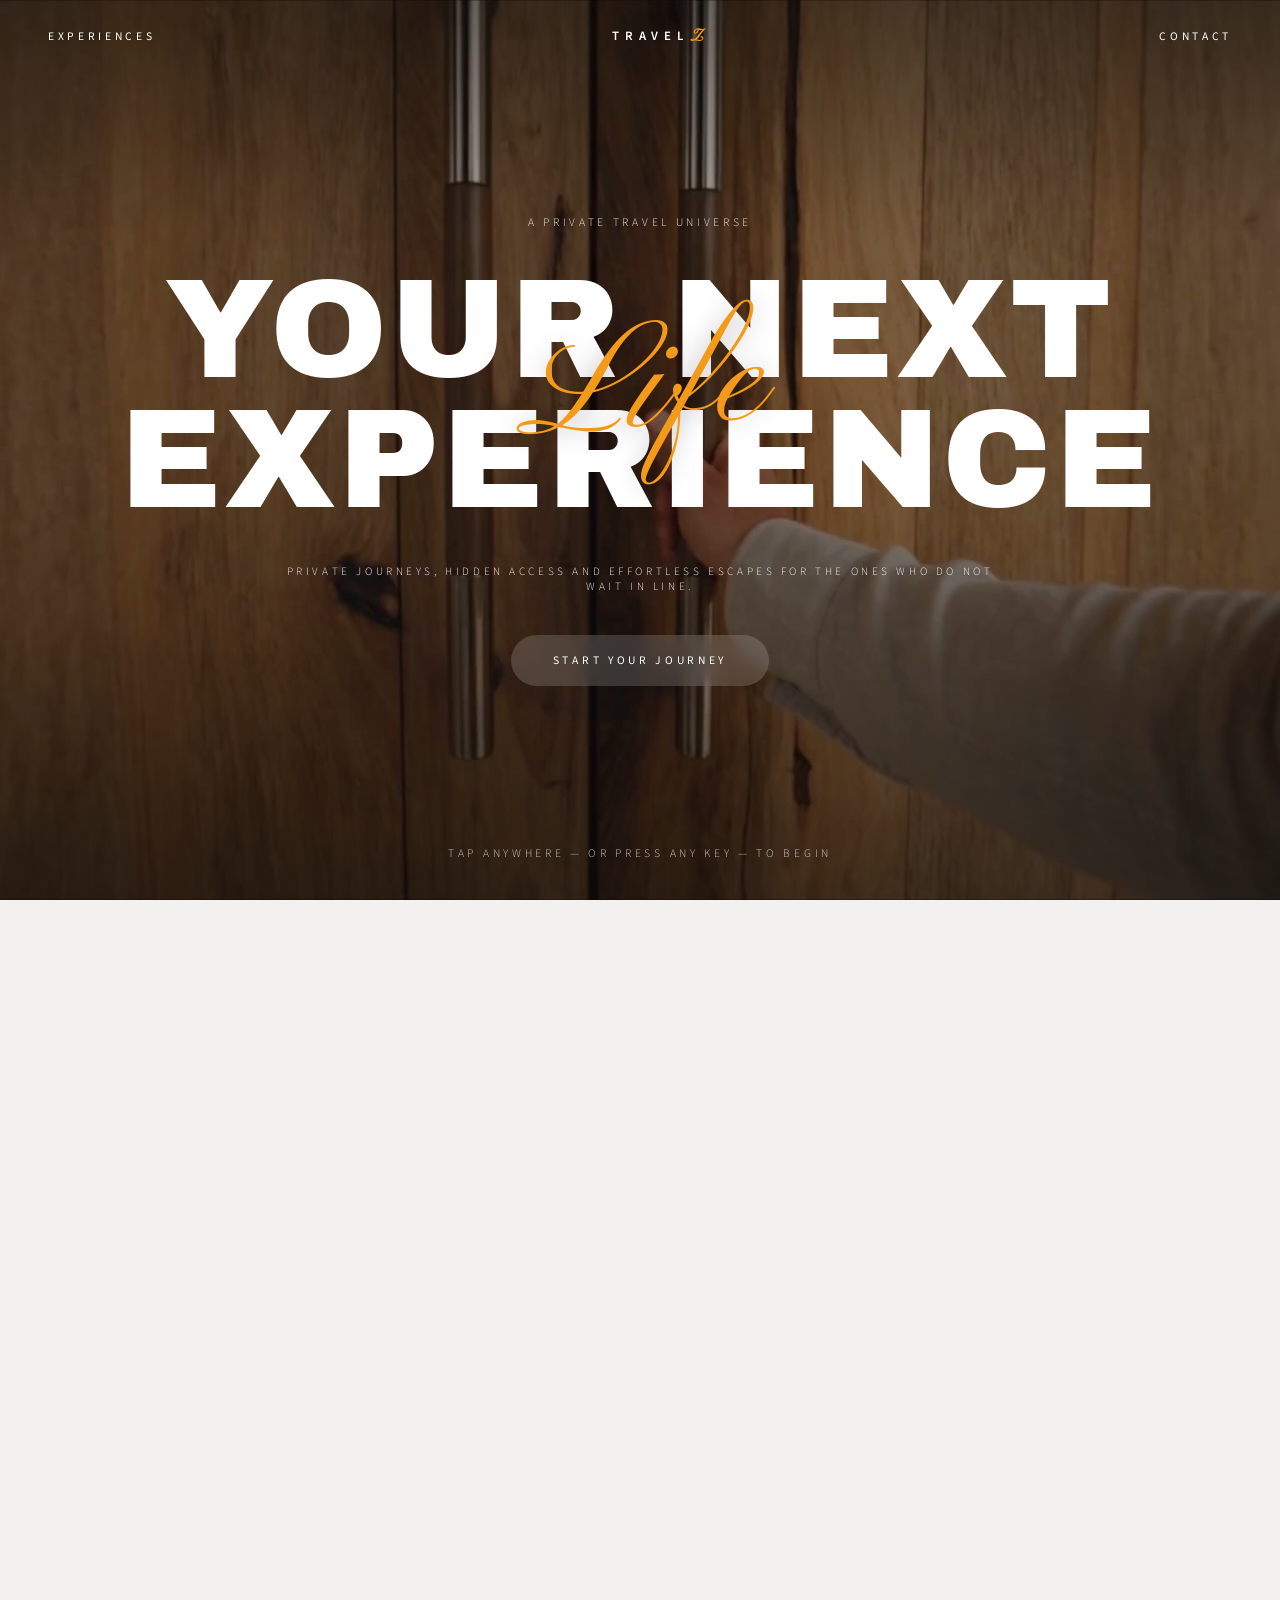
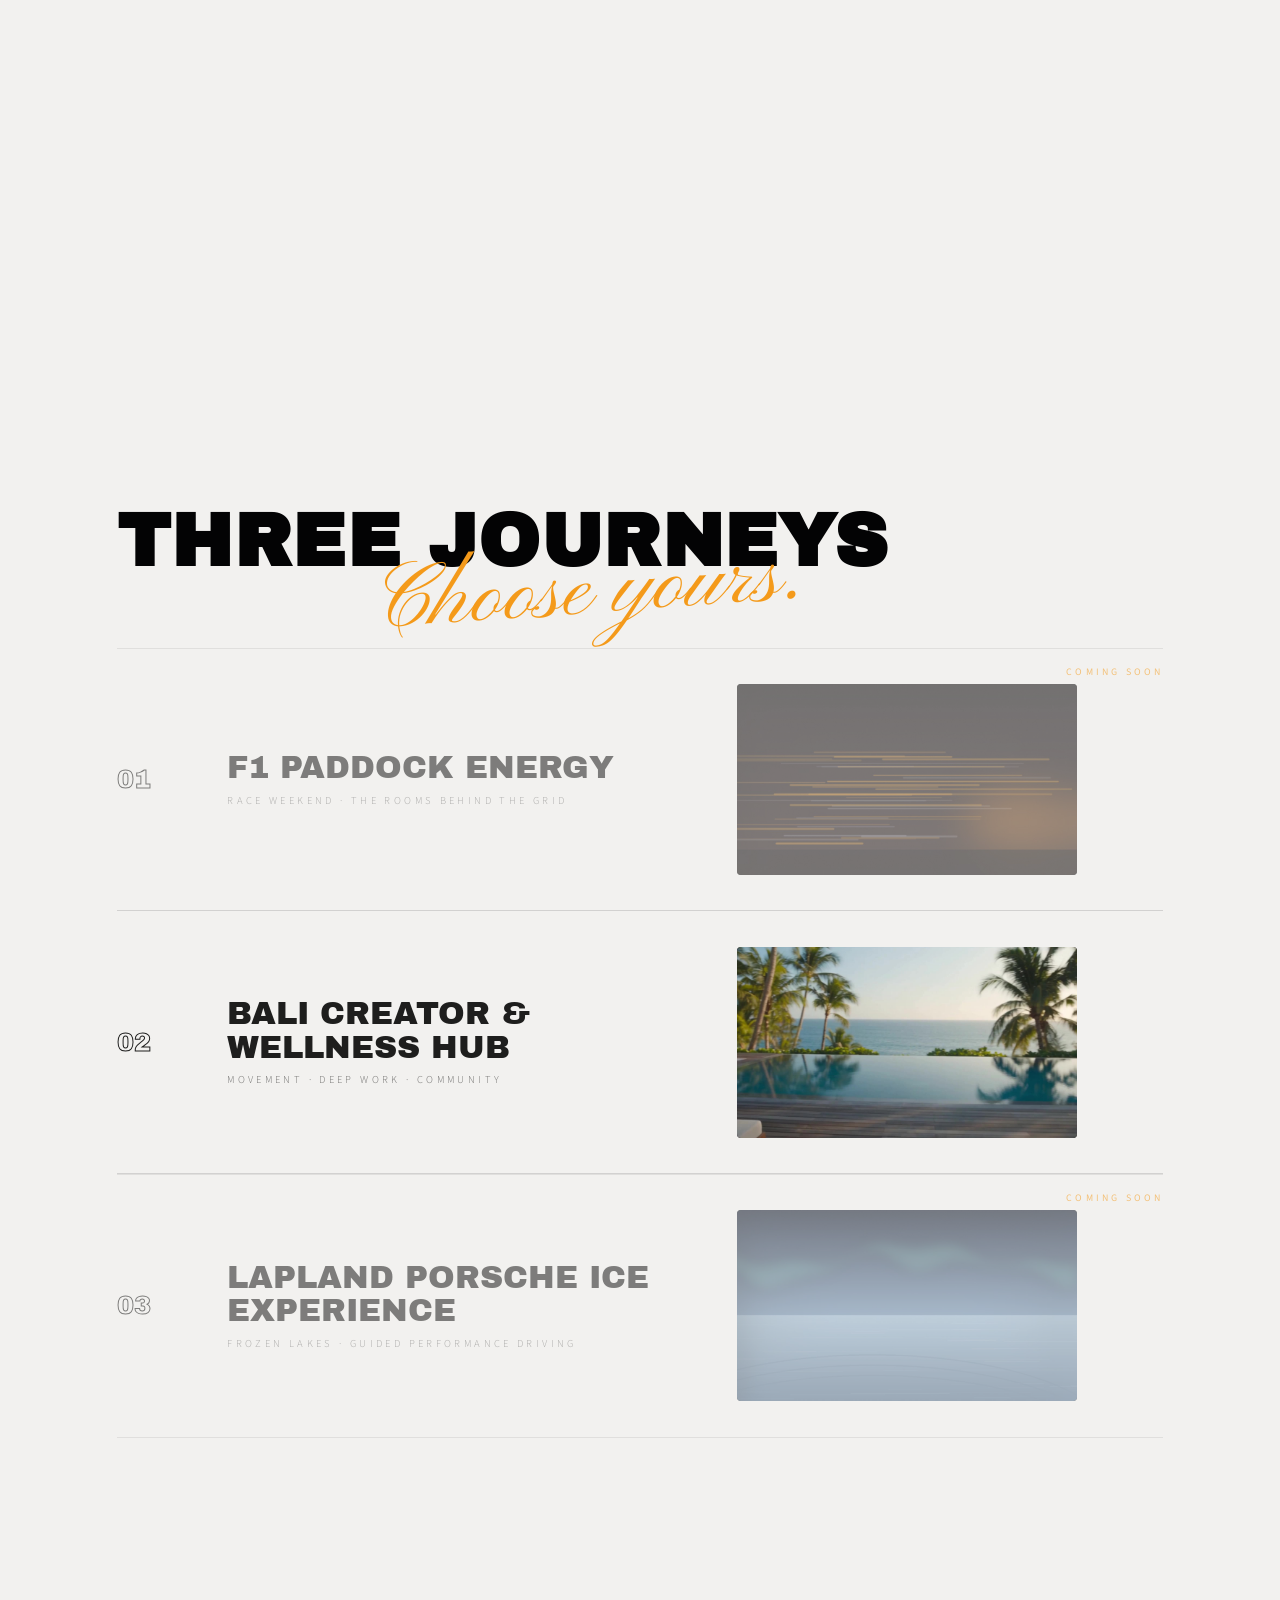
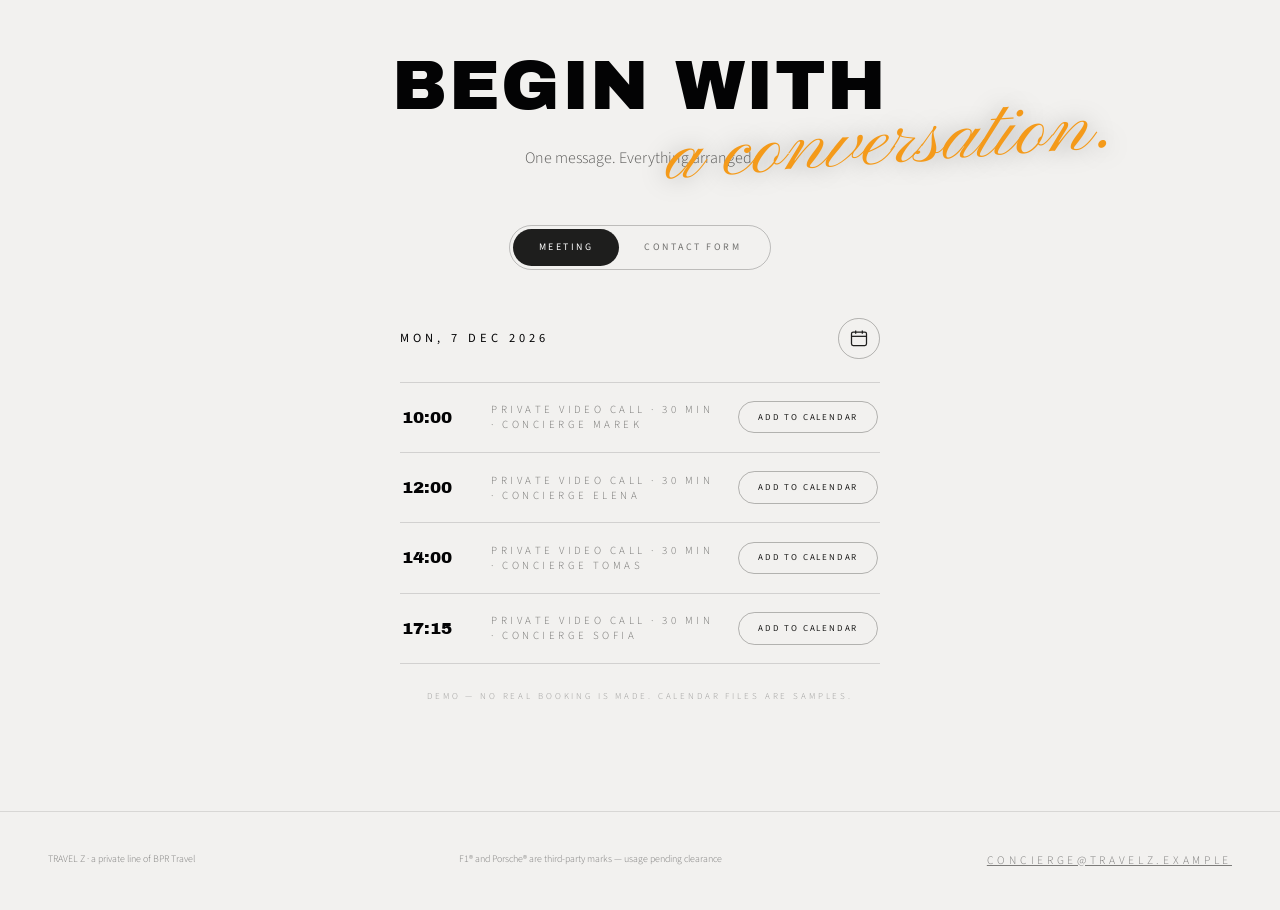
==== index.html @ 79d7fedf "first commit" ====
<!DOCTYPE html>
<html lang="en">
<head>
<meta charset="utf-8">
<meta name="viewport" content="width=device-width, initial-scale=1">
<title>TRAVEL Z — A Private Travel Universe</title>
<link rel="preconnect" href="https://fonts.googleapis.com">
<link rel="preconnect" href="https://fonts.gstatic.com" crossorigin>
<link href="https://fonts.googleapis.com/css2?family=Archivo+Black&family=Pinyon+Script&family=Source+Sans+3:ital,wght@0,200..900;1,200..900&display=swap" rel="stylesheet">
<script>/* ONE-LINE ASSET CONFIG — for Claude Design / live hosting,
   point this at your public URL, e.g. "https://cdn.yourhost.com/travelz/assets/" */
window.TZ_ASSET_BASE = "assets/";</script>
<link rel="stylesheet" href="style.css">
</head>
<body class="locked">

<nav class="chrome on-media" aria-label="Main">
  <a class="utility" href="#experiences">Experiences</a>
  <a class="wordmark" href="index.html" aria-label="Travel Z home">TRAVEL<span class="z">Z</span></a>
  <a class="utility" href="#contact">Contact</a>
</nav>
<div class="progress-line" aria-hidden="true"></div>

<!-- ============ THE LOCK / THE FILM ============ -->
<div id="stage" class="stage" role="button" tabindex="0"
     aria-label="Tap anywhere, press any key, or use the button to begin">
  <video id="vid-loop" data-asset="loop.mp4" muted loop playsinline preload="auto"
         data-poster="poster_door.jpg" aria-hidden="true"></video>
  <video id="vid-walk" data-asset="walkthrough.mp4" muted playsinline preload="auto"
         aria-hidden="true"></video>

  <div class="hero">
    <p class="eyebrow utility">A Private Travel Universe</p>
    <div class="lockup" aria-label="Your next life experience">
      <div class="display">Your Next<br>Experience</div>
      <span class="script" aria-hidden="true">Life</span>
    </div>
    <p class="tagline utility">Private journeys, hidden access and effortless escapes for the ones who do not wait in line.</p>
    <button id="enter-pill" class="pill">Start your journey</button>
    <p class="hint utility">Tap anywhere — or press any key — to begin</p>
  </div>
</div>

<!-- scrubbed walkthrough: 3 viewports of scroll for the 6.6 s film -->
<div id="walk-track" class="scrub-track" style="height: 400vh;" aria-hidden="true">
  <div class="beat tr" id="beat-world">
    <div class="display">Not a trip.</div>
    <div class="script">A private world.</div>
  </div>
</div>

<!-- ============ AFTER THE FILM ============ -->
<main class="after-film">

  <section class="section" id="experiences">
    <header class="section-head reveal">
      <h2 class="display">Three journeys</h2>
      <span class="script" aria-hidden="true">Choose yours.</span>
    </header>

    <div class="trip soon reveal" aria-disabled="true">
      <span class="num" aria-hidden="true">01</span>
      <div>
        <div class="name">F1 Paddock Energy</div>
        <span class="meta utility">Race weekend · the rooms behind the grid</span>
      </div>
      <div class="media"><img class="kenburns" data-asset="cameo_f1.jpg" alt="Night speed light streaks — placeholder visual"></div>
      <span class="arrow" aria-hidden="true">→</span>
      <span class="tag utility">Coming soon</span>
    </div>

    <a class="trip active reveal" href="bali.html">
      <span class="num" aria-hidden="true">02</span>
      <div>
        <div class="name">Bali Creator &amp; Wellness Hub</div>
        <span class="meta utility">Movement · deep work · community</span>
      </div>
      <div class="media">
        <video data-asset="bali_card.mp4" muted loop playsinline autoplay
               data-poster="poster_bali.jpg" aria-hidden="true"></video>
      </div>
      <span class="arrow" aria-hidden="true">→</span>
    </a>

    <div class="trip soon reveal" aria-disabled="true">
      <span class="num" aria-hidden="true">03</span>
      <div>
        <div class="name">Lapland Porsche Ice Experience</div>
        <span class="meta utility">Frozen lakes · guided performance driving</span>
      </div>
      <div class="media"><img class="kenburns" data-asset="cameo_lapland.jpg" alt="Frozen lake under faint aurora — placeholder visual"></div>
      <span class="arrow" aria-hidden="true">→</span>
      <span class="tag utility">Coming soon</span>
    </div>
  </section>

  <section class="section closing" id="contact">
    <div class="lockup reveal" style="display:inline-block; position:relative;">
      <div class="display">Begin with</div>
      <span class="script" style="position:absolute; left:55%; top:70%; transform:rotate(-4deg); white-space:nowrap;">a conversation.</span>
    </div>
    <p class="sub reveal">One message. Everything arranged.</p>

    <div class="form-wrap" style="margin-top: 3.5rem;">
      <div class="switch reveal" role="tablist" aria-label="How to begin">
        <button class="switch-btn active" id="tab-meeting" role="tab" aria-selected="true" aria-controls="panel-meeting">Meeting</button>
        <button class="switch-btn" id="tab-contact" role="tab" aria-selected="false" aria-controls="panel-contact">Contact form</button>
      </div>

      <div id="panel-meeting" role="tabpanel" aria-labelledby="tab-meeting">
        <div class="meet-head reveal">
          <span class="meet-date utility" id="meet-date-label">—</span>
          <button class="cal-btn" id="cal-btn" aria-label="Choose a different date">
            <svg width="20" height="20" viewBox="0 0 24 24" fill="none" stroke="currentColor" stroke-width="1.5" aria-hidden="true">
              <rect x="3" y="5" width="18" height="16" rx="2"/>
              <line x1="3" y1="10" x2="21" y2="10"/>
              <line x1="8" y1="3" x2="8" y2="7"/>
              <line x1="16" y1="3" x2="16" y2="7"/>
            </svg>
          </button>
          <input type="date" id="meet-date" aria-label="Meeting date">
        </div>
        <div id="slot-list"></div>
        <p class="demo-note utility reveal">Demo — no real booking is made. Calendar files are samples.</p>
      </div>

      <div id="panel-contact" role="tabpanel" aria-labelledby="tab-contact" hidden>
        <form id="proposal-form" novalidate>
          <div class="field reveal">
            <label class="utility" for="f-name">Name</label>
            <input id="f-name" name="name" type="text" required autocomplete="name">
            <p class="err">Please tell us your name.</p>
          </div>
          <div class="field reveal">
            <label class="utility" for="f-email">Email</label>
            <input id="f-email" name="email" type="email" required autocomplete="email">
            <p class="err">A valid email is needed to reply.</p>
          </div>
          <div class="field reveal">
            <label class="utility" for="f-phone">Phone / WhatsApp</label>
            <input id="f-phone" name="phone" type="tel" required autocomplete="tel">
            <p class="err">A phone number is needed to reach you.</p>
          </div>
          <div class="form-actions reveal">
            <button class="pill" type="submit" style="background:var(--off-black); color:#fff;">Request private proposal</button>
          </div>
        </form>

        <div class="received">
          <span class="script">Received.</span>
          <p>We reply within 24 hours. One message — everything arranged.</p>
        </div>
      </div>
    </div>
  </section>

  <footer>
    <span>TRAVEL Z · a private line of BPR Travel</span>
    <span>F1® and Porsche® are third-party marks — usage pending clearance</span>
    <a class="utility" href="mailto:concierge@travelz.example">concierge@travelz.example</a>
  </footer>
</main>

<script src="app.js"></script>
</body>
</html>
---- style.css ----
/* ============================================================
   TRAVEL Z — prototype stylesheet
   Identity per TravelZ Logo Manual v1.0 + design description v0.5
   (light identity variant, confirmed in build call)
   Font substitutes (prototype only — see README):
     Archivo Black  ≈ Gill Sans Ultra Bold (display)
     Pinyon Script  ≈ Kunstler Script (script accent)
     Source Sans 3  = utility voice (as specified)
   ============================================================ */

:root {
  --orange: #F49A1A;          /* TravelZ Orange — locked from logo manual */
  --black: #030304;           /* TravelZ Black */
  --off-black: #1E1E1D;       /* Off-Black ground */
  --paper: #F2F1EF;           /* light ground matched to walkthrough end frame */
  --white: #FFFFFF;
  --track: 0.32em;            /* utility tracking, spec ≈0.2–0.5em */
  --ease: cubic-bezier(.22,.61,.36,1);
}

* { margin: 0; padding: 0; box-sizing: border-box; }
html { scroll-behavior: auto; }
body {
  background: var(--paper);
  color: var(--off-black);
  font-family: "Source Sans 3", "DejaVu Sans", sans-serif;
  font-weight: 300;
  -webkit-font-smoothing: antialiased;
  overflow-x: hidden;
}
body.locked { overflow: hidden; height: 100vh; }

/* ---------- type voices ---------- */
.display {
  font-family: "Archivo Black", sans-serif;
  text-transform: uppercase;
  letter-spacing: 0.02em;
  line-height: 0.92;
}
.script {
  font-family: "Pinyon Script", cursive;
  color: var(--orange);
  text-transform: none;
  letter-spacing: 0;
  line-height: 1;
}
.utility {
  font-family: "Source Sans 3", sans-serif;
  font-weight: 300;
  text-transform: uppercase;
  letter-spacing: var(--track);
  font-size: 0.72rem;
}

/* ---------- chrome ---------- */
.chrome {
  position: fixed; inset: 0 0 auto 0; z-index: 60;
  display: flex; align-items: center; justify-content: space-between;
  padding: 1.6rem clamp(1.2rem, 4vw, 3rem);
  pointer-events: none;
  transition: color .5s var(--ease);
  color: var(--off-black);
}
.chrome.on-media { color: var(--white); }
.chrome a { color: inherit; text-decoration: none; pointer-events: auto; }
.chrome .utility { font-weight: 400; }
.wordmark {
  font-family: "Source Sans 3", sans-serif; font-weight: 600;
  letter-spacing: 0.45em; text-transform: uppercase; font-size: 0.8rem;
}
.wordmark .z {
  font-family: "Pinyon Script", cursive; color: var(--orange);
  font-size: 1.35em; letter-spacing: 0; text-transform: none;
  margin-left: 0.05em; vertical-align: -0.08em;
}

/* right-edge scroll progress line, per spec */
.progress-line {
  position: fixed; top: 0; right: 0; width: 1px; height: 0;
  background: #fff; mix-blend-mode: difference; z-index: 70;
  pointer-events: none;
}

/* ---------- intro stage (index) ---------- */
.stage {
  position: fixed; inset: 0; z-index: 10; overflow: hidden;
  background: #0d0b09;
}
.stage video, .stage img.poster {
  position: absolute; inset: 0; width: 100%; height: 100%;
  object-fit: cover;
}
#vid-loop { opacity: 1; transition: opacity .38s var(--ease); }
#vid-walk { opacity: 0; transition: opacity .38s var(--ease); }
.stage.entered #vid-loop { opacity: 0; }
.stage.entered #vid-walk { opacity: 1; }

/* soft grade so the layered lockup reads on light oak */
.stage::after {
  content: ""; position: absolute; inset: 0; pointer-events: none;
  background:
    radial-gradient(120% 90% at 50% 42%, rgba(10,9,8,0.10) 0%, rgba(10,9,8,0.42) 100%),
    linear-gradient(to bottom, rgba(10,9,8,0.35) 0%, rgba(10,9,8,0) 26%, rgba(10,9,8,0) 70%, rgba(10,9,8,0.32) 100%);
  opacity: 1; transition: opacity .8s var(--ease);
}
.stage.entered::after { opacity: 0.35; }

/* ---------- hero lockup ---------- */
.hero {
  position: absolute; inset: 0; z-index: 5;
  display: flex; flex-direction: column; align-items: center; justify-content: center;
  text-align: center; color: var(--white); padding: 0 1rem;
  transition: opacity .6s var(--ease), transform .6s var(--ease);
}
.stage.entered .hero { opacity: 0; transform: translateY(-26px); pointer-events: none; }
.hero .eyebrow { margin-bottom: 2.2rem; opacity: 0.9; }
.lockup { position: relative; }
.lockup .display { font-size: clamp(3rem, 11vw, 9.5rem); }
.lockup .script {
  position: absolute; left: 50%; top: 50%;
  transform: translate(-50%, -54%) rotate(-4deg);
  font-size: clamp(3.4rem, 12vw, 11rem);
  text-shadow: 0 1px 24px rgba(10,9,8,0.35);
  pointer-events: none;
}
.hero .tagline {
  margin-top: 2.4rem; max-width: 46rem; opacity: 0.92; font-size: 0.7rem;
}
.pill {
  margin-top: 2.6rem;
  display: inline-block; border: 0; cursor: pointer;
  text-decoration: none;
  background: rgba(255,255,255,0.16);
  backdrop-filter: blur(10px); -webkit-backdrop-filter: blur(10px);
  border-radius: 999px; padding: 1.05rem 2.6rem;
  color: var(--white);
  font-family: "Source Sans 3", sans-serif; font-weight: 400;
  letter-spacing: var(--track); text-transform: uppercase; font-size: 0.72rem;
  transition: background .35s var(--ease);
}
.pill:hover, .pill:focus-visible { background: rgba(255,255,255,0.30); }
.pill:focus-visible { outline: 2px solid var(--orange); outline-offset: 3px; }
.hint {
  position: absolute; bottom: 2.4rem; left: 0; right: 0; text-align: center;
  color: rgba(255,255,255,0.75); animation: pulse 2.6s ease-in-out infinite;
}
@keyframes pulse { 0%,100% { opacity: .45 } 50% { opacity: 1 } }
@media (prefers-reduced-motion: reduce) { .hint { animation: none; } }

/* ---------- scrub scroll track ---------- */
/* NOTE: the track must NOT create a stacking context (no z-index) —
   the fixed .beat children (z-index 20) need to stack at root level,
   above the video stage (z 5–10) and below .after-film (z 30). */
.scrub-track { position: relative; }
.scrub-spacer { height: 100vh; }

/* beats that fade inside the scrub */
.beat {
  position: fixed; inset: 0; z-index: 20;
  display: flex; flex-direction: column; align-items: center; justify-content: center;
  text-align: center; pointer-events: none; opacity: 0; color: var(--white);
  padding: 0 1.2rem;
}
.beat .display { font-size: clamp(2.2rem, 7.5vw, 6rem); text-shadow: 0 2px 30px rgba(10,9,8,0.45); }
.beat .script  { font-size: clamp(2.6rem, 8.5vw, 7rem); margin-top: -0.35em; text-shadow: 0 1px 20px rgba(10,9,8,0.5); }
.beat p { margin-top: 1.6rem; max-width: 34rem; font-size: 1.02rem; font-weight: 300;
          text-shadow: 0 1px 14px rgba(10,9,8,0.6); }
.beat .chapter-label {
  margin-bottom: 0; color: var(--orange); font-weight: 400;
  font-size: clamp(0.9rem, 2.2vw, 1.35rem); letter-spacing: 0.5em;
}

/* ---------- chapter timeline (right edge, light) ---------- */
.timeline {
  position: fixed; right: clamp(1.2rem, 3vw, 2.4rem); top: 50%;
  transform: translateY(-50%); height: 46vh; z-index: 40;
  transition: opacity .5s var(--ease);
}
.tl-track {
  position: absolute; right: 3px; top: 0; bottom: 0; width: 1px;
  background: rgba(255,255,255,0.3);
}
.tl-fill {
  position: absolute; top: 0; left: 0; width: 100%; height: 0;
  background: var(--orange);
}
.tl-item {
  position: absolute; right: 0; transform: translateY(-50%);
  display: flex; align-items: center; gap: 0.7rem;
  background: none; border: 0; cursor: pointer; white-space: nowrap;
  font-family: "Source Sans 3", sans-serif; font-weight: 300;
  text-transform: uppercase; letter-spacing: 0.3em; font-size: 0.6rem;
  color: rgba(255,255,255,0.55);
  text-shadow: 0 1px 8px rgba(10,9,8,0.5);
  transition: color .4s var(--ease);
  padding: 0.4rem 0;
}
.tl-item .dot {
  width: 7px; height: 7px; border-radius: 50%;
  border: 1px solid currentColor; background: transparent;
  transition: background .4s var(--ease), border-color .4s var(--ease);
}
.tl-item.active { color: var(--white); }
.tl-item.active .dot { background: var(--orange); border-color: var(--orange); }
.tl-item:focus-visible { outline: 1px solid var(--orange); outline-offset: 3px; }
body.over-light .timeline { opacity: 0; pointer-events: none; }
body.has-timeline .progress-line { display: none; }
@media (max-width: 720px) {
  .timeline { right: 0.8rem; height: 40vh; }
  .tl-item { font-size: 0.52rem; letter-spacing: 0.22em; gap: 0.5rem; }
}
body.over-light .beat { opacity: 0 !important; }

/* top-right quadrant variant: composition splits against the subject on the left/bottom */
.beat.tr {
  align-items: flex-end; justify-content: flex-start;
  text-align: right;
  padding: clamp(6rem, 14vh, 9rem) clamp(2rem, 6vw, 5rem) 0 50%;
}
.beat.tr .display { font-size: clamp(1.9rem, 5.5vw, 4.6rem); }
.beat.tr .script  { font-size: clamp(2.2rem, 6.5vw, 5.4rem); margin-top: -0.3em; margin-right: -0.05em; }
@media (max-width: 720px) {
  .beat.tr { padding-left: 18%; padding-right: 1.2rem; }
}

/* contrast scrim behind chapter text over bright footage (accessibility note, spec §7) */
.beat .scrim {
  background: radial-gradient(closest-side, rgba(10,9,8,0.5), rgba(10,9,8,0));
  padding: clamp(2rem, 6vw, 4rem) clamp(2.4rem, 8vw, 6rem);
  border-radius: 50%;
}

/* ---------- content sections after the film ---------- */
.after-film { position: relative; z-index: 30; background: var(--paper); }
.section { padding: clamp(5rem, 12vh, 9rem) clamp(1.2rem, 6vw, 5rem); max-width: 1200px; margin: 0 auto; }
.section-head { position: relative; margin-bottom: clamp(3rem, 8vh, 5rem); }
.section-head .display { font-size: clamp(2.2rem, 6.5vw, 4.6rem); color: var(--black); }
.section-head .script {
  position: absolute; left: clamp(6rem, 22vw, 16rem); top: 58%;
  transform: rotate(-4deg); font-size: clamp(2.6rem, 7.5vw, 5.6rem);
}

/* reveal on first view */
.reveal { opacity: 0; transform: translateY(26px); transition: opacity .9s var(--ease), transform .9s var(--ease); }
.reveal.in { opacity: 1; transform: none; }
@media (prefers-reduced-motion: reduce) {
  .reveal { transition: none; opacity: 1; transform: none; }
}

/* ---------- trip rows ---------- */
.trip {
  display: grid; grid-template-columns: 4.5rem 1fr minmax(200px, 340px) 3rem;
  align-items: center; gap: clamp(1rem, 3vw, 2.5rem);
  padding: 2.2rem 0; border-top: 1px solid rgba(30,30,29,0.15);
  text-decoration: none; color: var(--off-black); position: relative;
}
.trip:last-of-type { border-bottom: 1px solid rgba(30,30,29,0.15); }
.trip .num {
  font-family: "Archivo Black", sans-serif; font-size: 1.6rem;
  -webkit-text-stroke: 1px var(--off-black); color: transparent;
  transition: color .4s var(--ease), -webkit-text-stroke-color .4s var(--ease);
}
.trip .name {
  font-family: "Archivo Black", sans-serif; text-transform: uppercase;
  font-size: clamp(1.15rem, 3vw, 2rem); line-height: 1.05;
  transition: transform .45s var(--ease);
}
.trip .meta { display: block; margin-top: 0.5rem; color: rgba(30,30,29,0.6); font-size: 0.66rem; }
.trip .media {
  aspect-ratio: 16/9; overflow: hidden; border-radius: 4px; background: var(--off-black);
}
.trip .media video, .trip .media img {
  width: 100%; height: 100%; object-fit: cover; display: block;
  transform: scale(1.02); transition: transform .8s var(--ease);
}
.trip .media img.kenburns { animation: kb 16s ease-in-out infinite alternate; }
@keyframes kb { from { transform: scale(1.02) } to { transform: scale(1.12) translateX(-2%) } }
@media (prefers-reduced-motion: reduce) { .trip .media img.kenburns { animation: none; } }
.trip .arrow {
  font-size: 1.4rem; opacity: 0; transform: translateX(-10px);
  transition: opacity .4s var(--ease), transform .4s var(--ease); color: var(--orange);
}
.trip.active:hover .name, .trip.active:focus-visible .name { transform: translateX(14px); }
.trip.active:hover .num,  .trip.active:focus-visible .num  { color: var(--orange); -webkit-text-stroke-color: var(--orange); }
.trip.active:hover .arrow, .trip.active:focus-visible .arrow { opacity: 1; transform: none; }
.trip.active:hover .media video { transform: scale(1.08); }
.trip.active:focus-visible { outline: 2px solid var(--orange); outline-offset: 4px; }
.trip.soon { opacity: 0.55; cursor: default; }
.trip.soon .tag {
  position: absolute; top: 1rem; right: 0;
  color: var(--orange); font-weight: 400; font-size: 0.62rem;
}

/* ---------- closing / footer ---------- */
.closing { text-align: center; }
.closing .lockup .display { font-size: clamp(2rem, 6vw, 4.4rem); color: var(--black); }
.closing .lockup .script { font-size: clamp(2.4rem, 7vw, 5.4rem); }
.closing p.sub { margin-top: 1.8rem; color: rgba(30,30,29,0.7); }
.closing .pill {
  background: var(--off-black); color: var(--white); margin-top: 2.4rem;
}
.closing .pill:hover { background: var(--black); }
footer {
  padding: 2.5rem clamp(1.2rem, 4vw, 3rem); border-top: 1px solid rgba(30,30,29,0.12);
  display: flex; flex-wrap: wrap; gap: 1rem; justify-content: space-between;
  color: rgba(30,30,29,0.55); font-size: 0.62rem;
}
footer a { color: inherit; }

/* ---------- form (bali) ---------- */
.plan { text-align: center; }
.form-wrap { max-width: 30rem; margin: 0 auto; text-align: left; }
.form-wrap .lead { text-align: center; margin-bottom: 3rem; color: rgba(30,30,29,0.7); }
.field { margin-bottom: 2.2rem; }
.field label { display: block; margin-bottom: 0.5rem; color: rgba(30,30,29,0.6); }
.field input {
  width: 100%; border: 0; border-bottom: 1px solid rgba(30,30,29,0.35);
  background: transparent; padding: 0.55rem 0.1rem;
  font-family: "Source Sans 3", sans-serif; font-size: 1.05rem; color: var(--black);
  border-radius: 0; transition: border-color .3s var(--ease);
}
.field input:focus { outline: none; border-bottom-color: var(--orange); }
.field input[aria-invalid="true"] { border-bottom-color: #C0392B; }
.field .err { color: #C0392B; font-size: 0.72rem; margin-top: 0.4rem; display: none; }
.field.invalid .err { display: block; }
.form-actions { text-align: center; margin-top: 3rem; }
.received { display: none; text-align: center; }
.received .script { font-size: clamp(3rem, 9vw, 6rem); display: inline-block; }
.received p { margin-top: 1.4rem; color: rgba(30,30,29,0.7); }
form.sent { display: none; }
form.sent + .received { display: block; }

/* ---------- meeting / contact switch ---------- */
.switch {
  display: flex; justify-content: center; gap: 0;
  margin-bottom: 3rem;
  border: 1px solid rgba(30,30,29,0.25); border-radius: 999px;
  padding: 3px; width: fit-content; margin-left: auto; margin-right: auto;
}
.switch-btn {
  border: 0; background: transparent; cursor: pointer;
  border-radius: 999px; padding: 0.7rem 1.6rem;
  font-family: "Source Sans 3", sans-serif; font-weight: 400;
  text-transform: uppercase; letter-spacing: 0.25em; font-size: 0.62rem;
  color: rgba(30,30,29,0.6);
  transition: background .35s var(--ease), color .35s var(--ease);
}
.switch-btn.active { background: var(--off-black); color: var(--white); }
.switch-btn:focus-visible { outline: 2px solid var(--orange); outline-offset: 2px; }

/* meeting header: date + calendar icon */
.meet-head {
  display: flex; align-items: center; justify-content: space-between;
  gap: 1rem; margin-bottom: 1.4rem; position: relative;
}
.meet-date { color: var(--black); font-weight: 400; font-size: 0.78rem; }
.cal-btn {
  border: 1px solid rgba(30,30,29,0.3); background: transparent; cursor: pointer;
  border-radius: 50%; width: 2.6rem; height: 2.6rem;
  display: flex; align-items: center; justify-content: center;
  color: var(--off-black);
  transition: border-color .3s var(--ease), color .3s var(--ease);
}
.cal-btn:hover, .cal-btn:focus-visible { border-color: var(--orange); color: var(--orange); }
.cal-btn:focus-visible { outline: none; }
#meet-date {
  position: absolute; right: 0; top: 0; width: 2.6rem; height: 2.6rem;
  opacity: 0; pointer-events: none;
}

/* slot rows */
.slot {
  display: flex; align-items: center; justify-content: space-between; gap: 1rem;
  padding: 1.15rem 0.1rem; border-top: 1px solid rgba(30,30,29,0.15);
}
.slot:last-of-type { border-bottom: 1px solid rgba(30,30,29,0.15); }
.slot .time {
  font-family: "Archivo Black", sans-serif; font-size: 1.05rem; color: var(--black);
  min-width: 4.6rem;
}
.slot .info { flex: 1; color: rgba(30,30,29,0.6); font-size: 0.68rem; }
.slot .add {
  border: 1px solid rgba(30,30,29,0.3); background: transparent; cursor: pointer;
  border-radius: 999px; padding: 0.55rem 1.2rem;
  font-family: "Source Sans 3", sans-serif; font-weight: 400;
  text-transform: uppercase; letter-spacing: 0.2em; font-size: 0.56rem;
  color: var(--off-black); white-space: nowrap;
  transition: all .3s var(--ease);
}
.slot .add:hover, .slot .add:focus-visible { border-color: var(--orange); color: var(--orange); }
.slot .add.added { background: var(--orange); border-color: var(--orange); color: var(--white); cursor: default; }
.demo-note { margin-top: 1.6rem; text-align: center; color: rgba(30,30,29,0.4); font-size: 0.56rem; }

@media (max-width: 720px) {
  .slot { flex-wrap: wrap; }
  .slot .info { flex-basis: 100%; order: 3; }
}

/* back link (bali) */
.back {
  position: fixed; bottom: 1.6rem; left: clamp(1.2rem, 4vw, 3rem); z-index: 60;
  color: inherit; text-decoration: none;
}
.chrome-bottom { position: fixed; inset: auto 0 0 0; z-index: 55; pointer-events: none; }
.chrome-bottom a { pointer-events: auto; }

/* ---------- responsive ---------- */
@media (max-width: 720px) {
  .trip { grid-template-columns: 2.8rem 1fr 2rem; }
  .trip .media { grid-column: 1 / -1; order: -1; }
  .lockup .script { transform: translate(-50%, -50%) rotate(-6deg); }
  .section-head .script { left: 18%; }
}
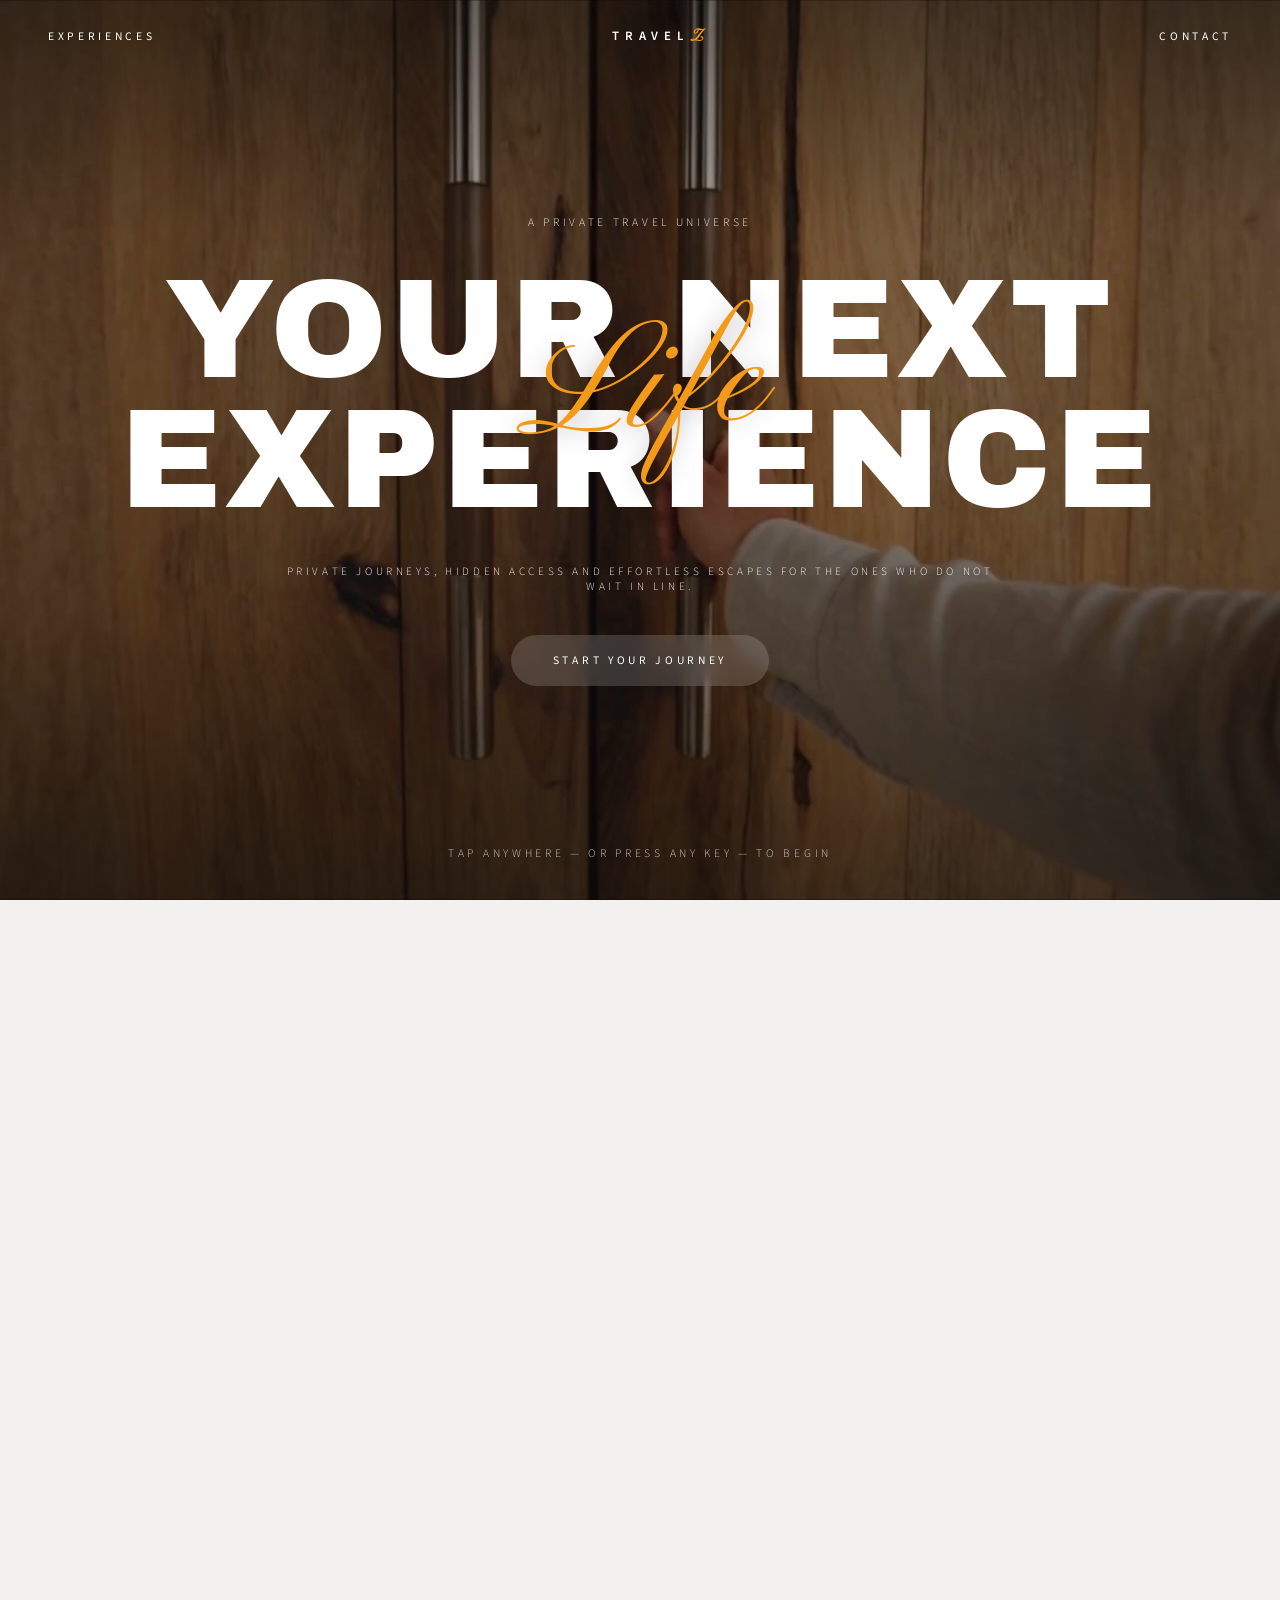
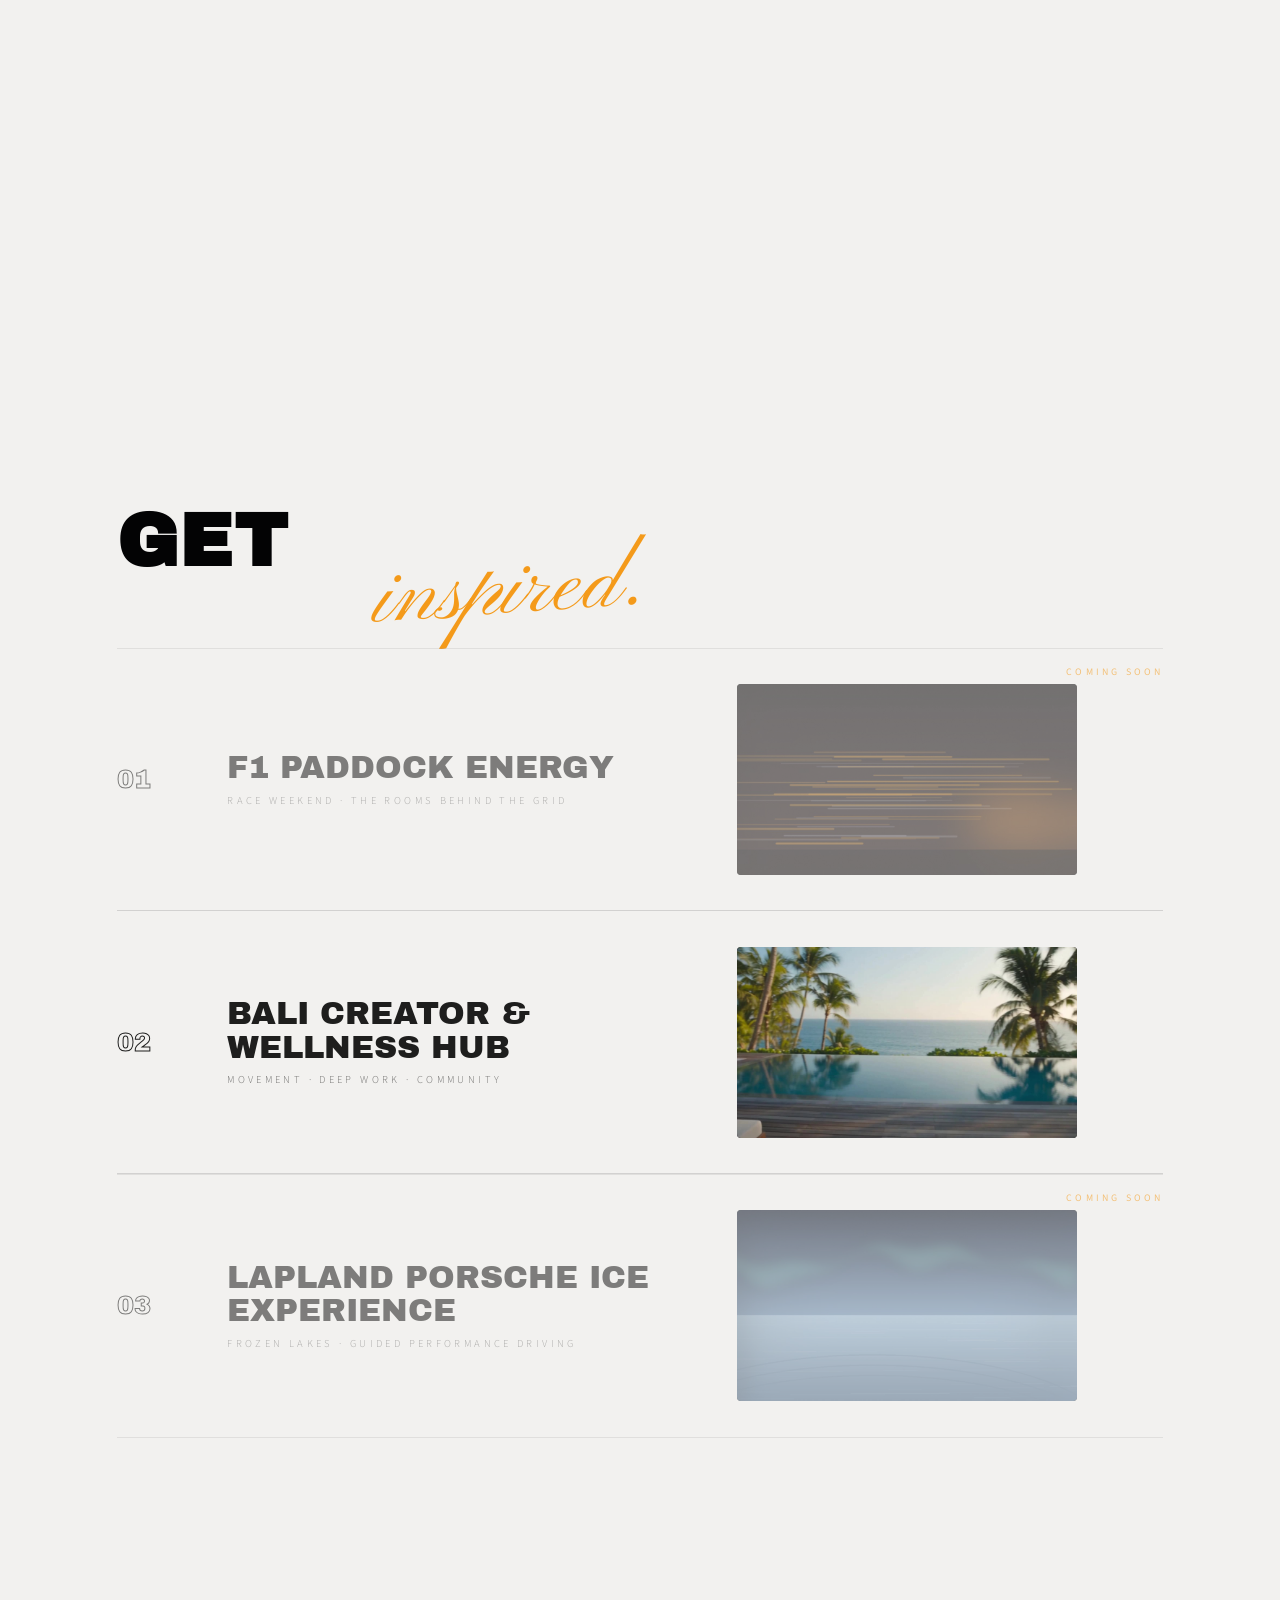
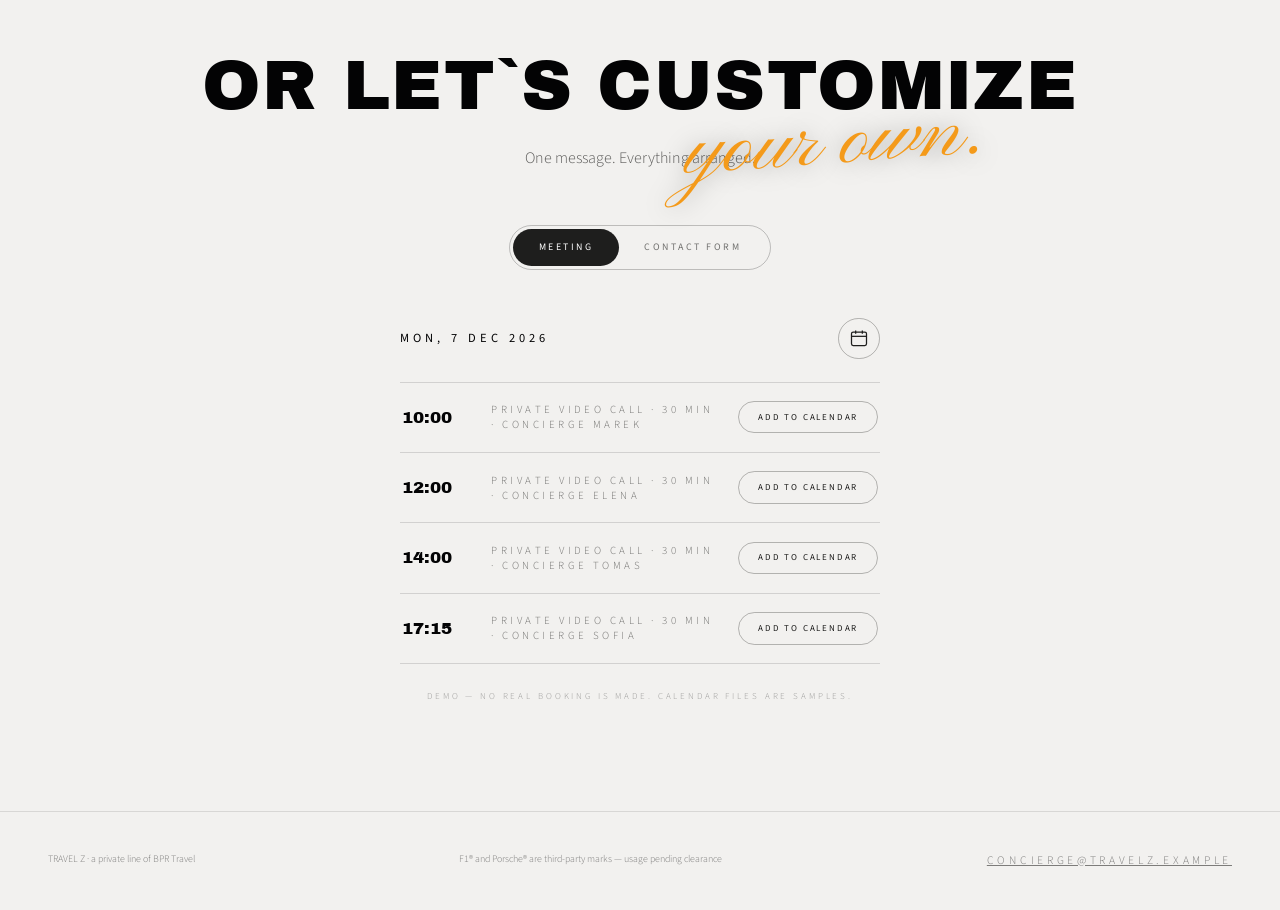
==== commit a1582dd8: "text index changes" ====
--- a/index.html
+++ b/index.html
@@ -54,8 +54,8 @@
 
   <section class="section" id="experiences">
     <header class="section-head reveal">
-      <h2 class="display">Three journeys</h2>
-      <span class="script" aria-hidden="true">Choose yours.</span>
+      <h2 class="display">Get</h2>
+      <span class="script" aria-hidden="true">inspired.</span>
     </header>
 
     <div class="trip soon reveal" aria-disabled="true">
@@ -96,8 +96,8 @@
 
   <section class="section closing" id="contact">
     <div class="lockup reveal" style="display:inline-block; position:relative;">
-      <div class="display">Begin with</div>
-      <span class="script" style="position:absolute; left:55%; top:70%; transform:rotate(-4deg); white-space:nowrap;">a conversation.</span>
+      <div class="display">Or let`s customize</div>
+      <span class="script" style="position:absolute; left:55%; top:70%; transform:rotate(-4deg); white-space:nowrap;">your own.</span>
     </div>
     <p class="sub reveal">One message. Everything arranged.</p>
 
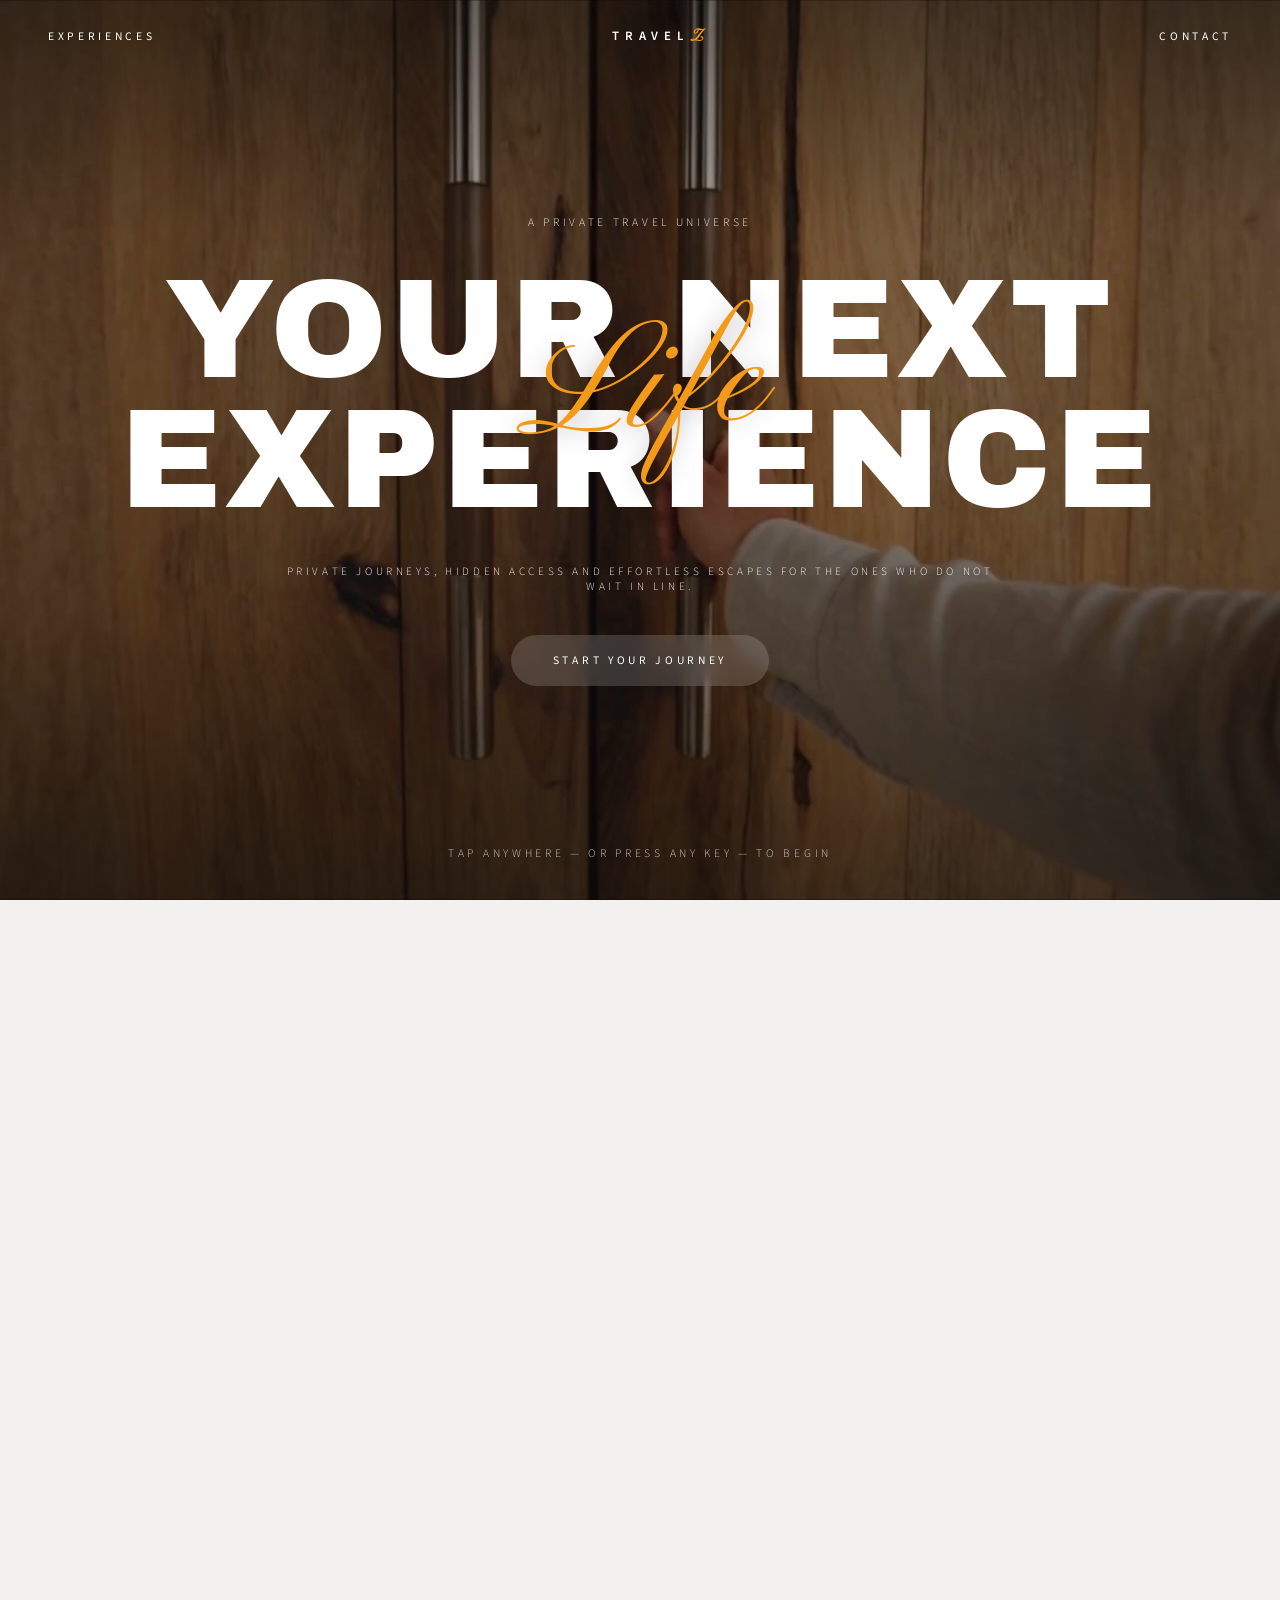
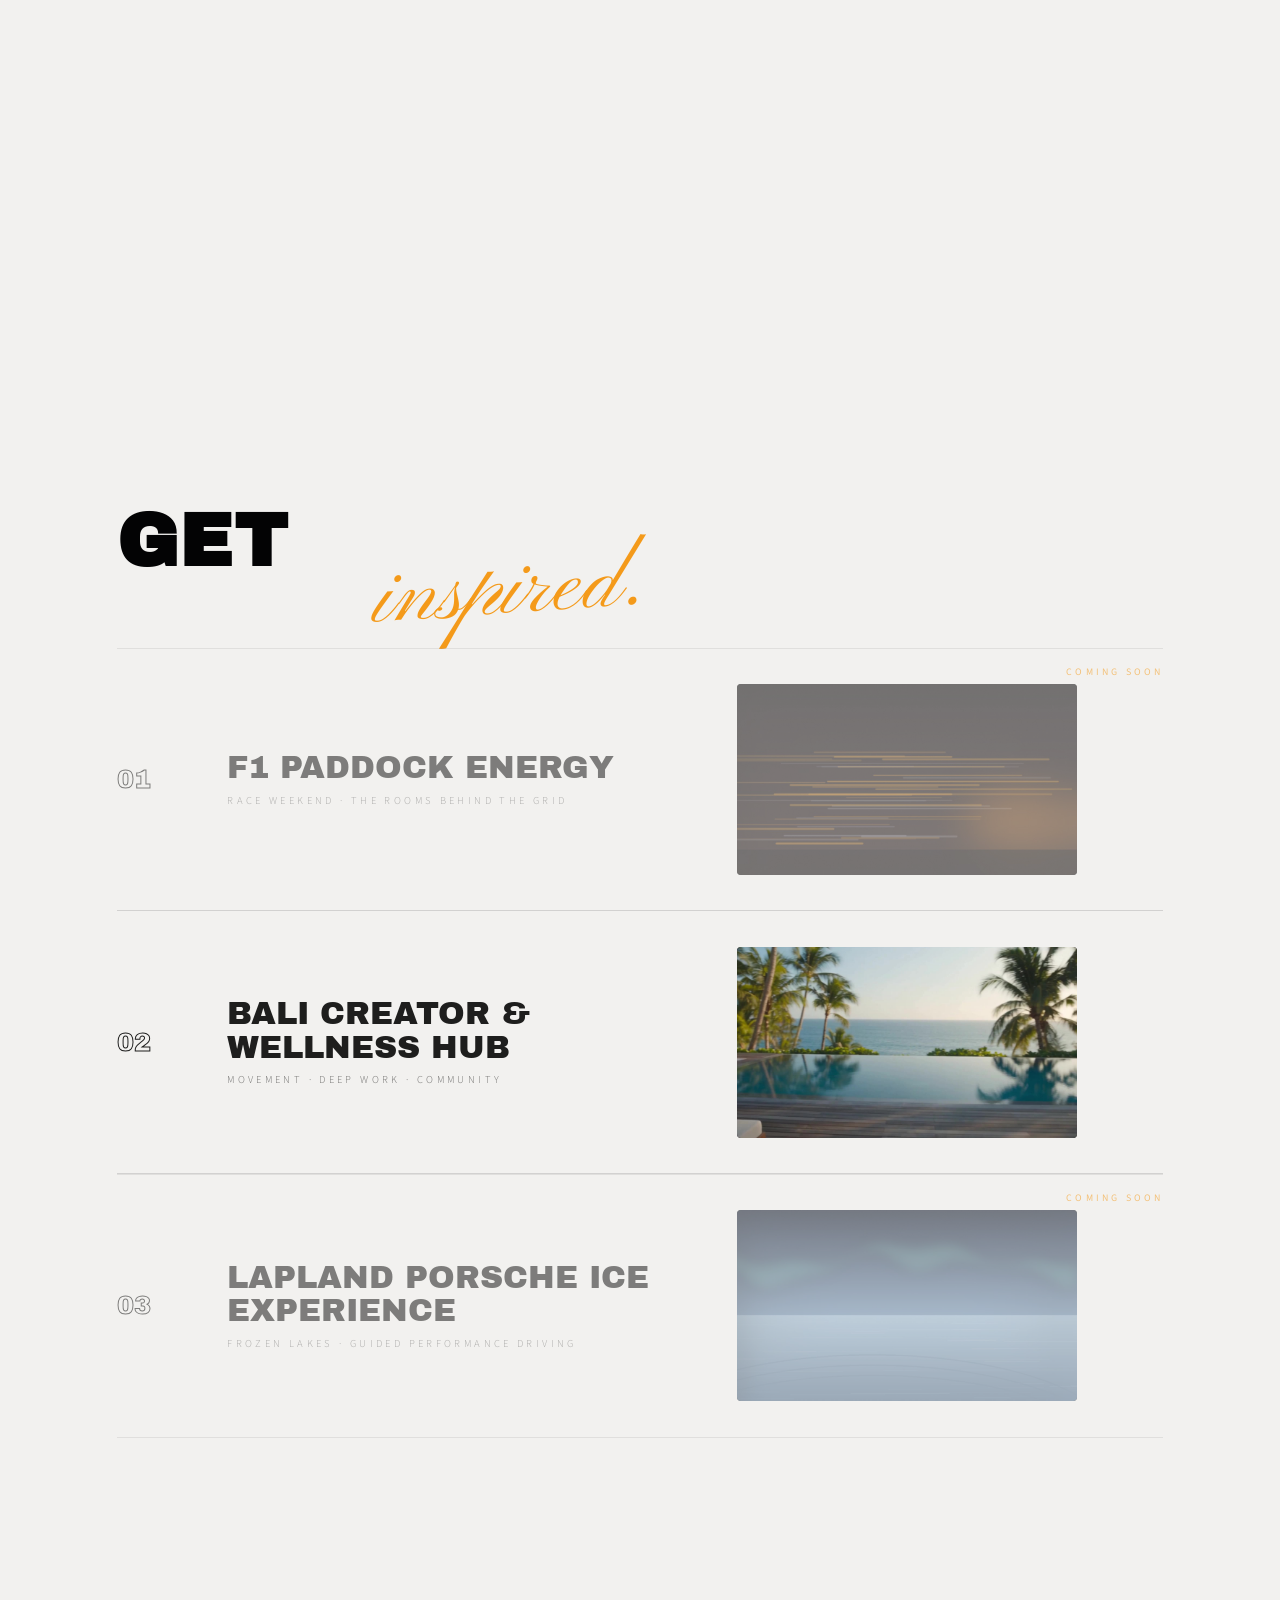
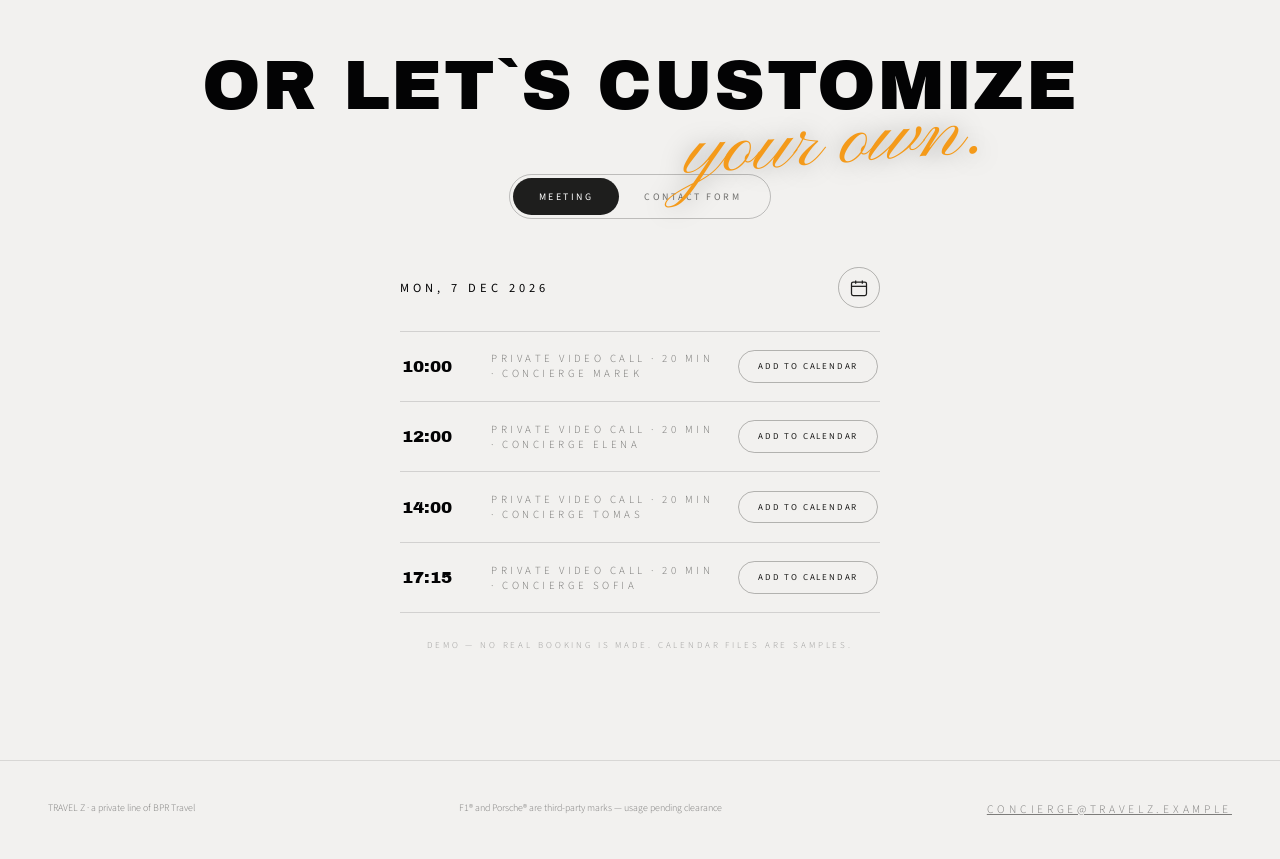
==== commit 1f4f3b84: "text homepage change" ====
--- a/index.html
+++ b/index.html
@@ -99,7 +99,7 @@
       <div class="display">Or let`s customize</div>
       <span class="script" style="position:absolute; left:55%; top:70%; transform:rotate(-4deg); white-space:nowrap;">your own.</span>
     </div>
-    <p class="sub reveal">One message. Everything arranged.</p>
+  
 
     <div class="form-wrap" style="margin-top: 3.5rem;">
       <div class="switch reveal" role="tablist" aria-label="How to begin">
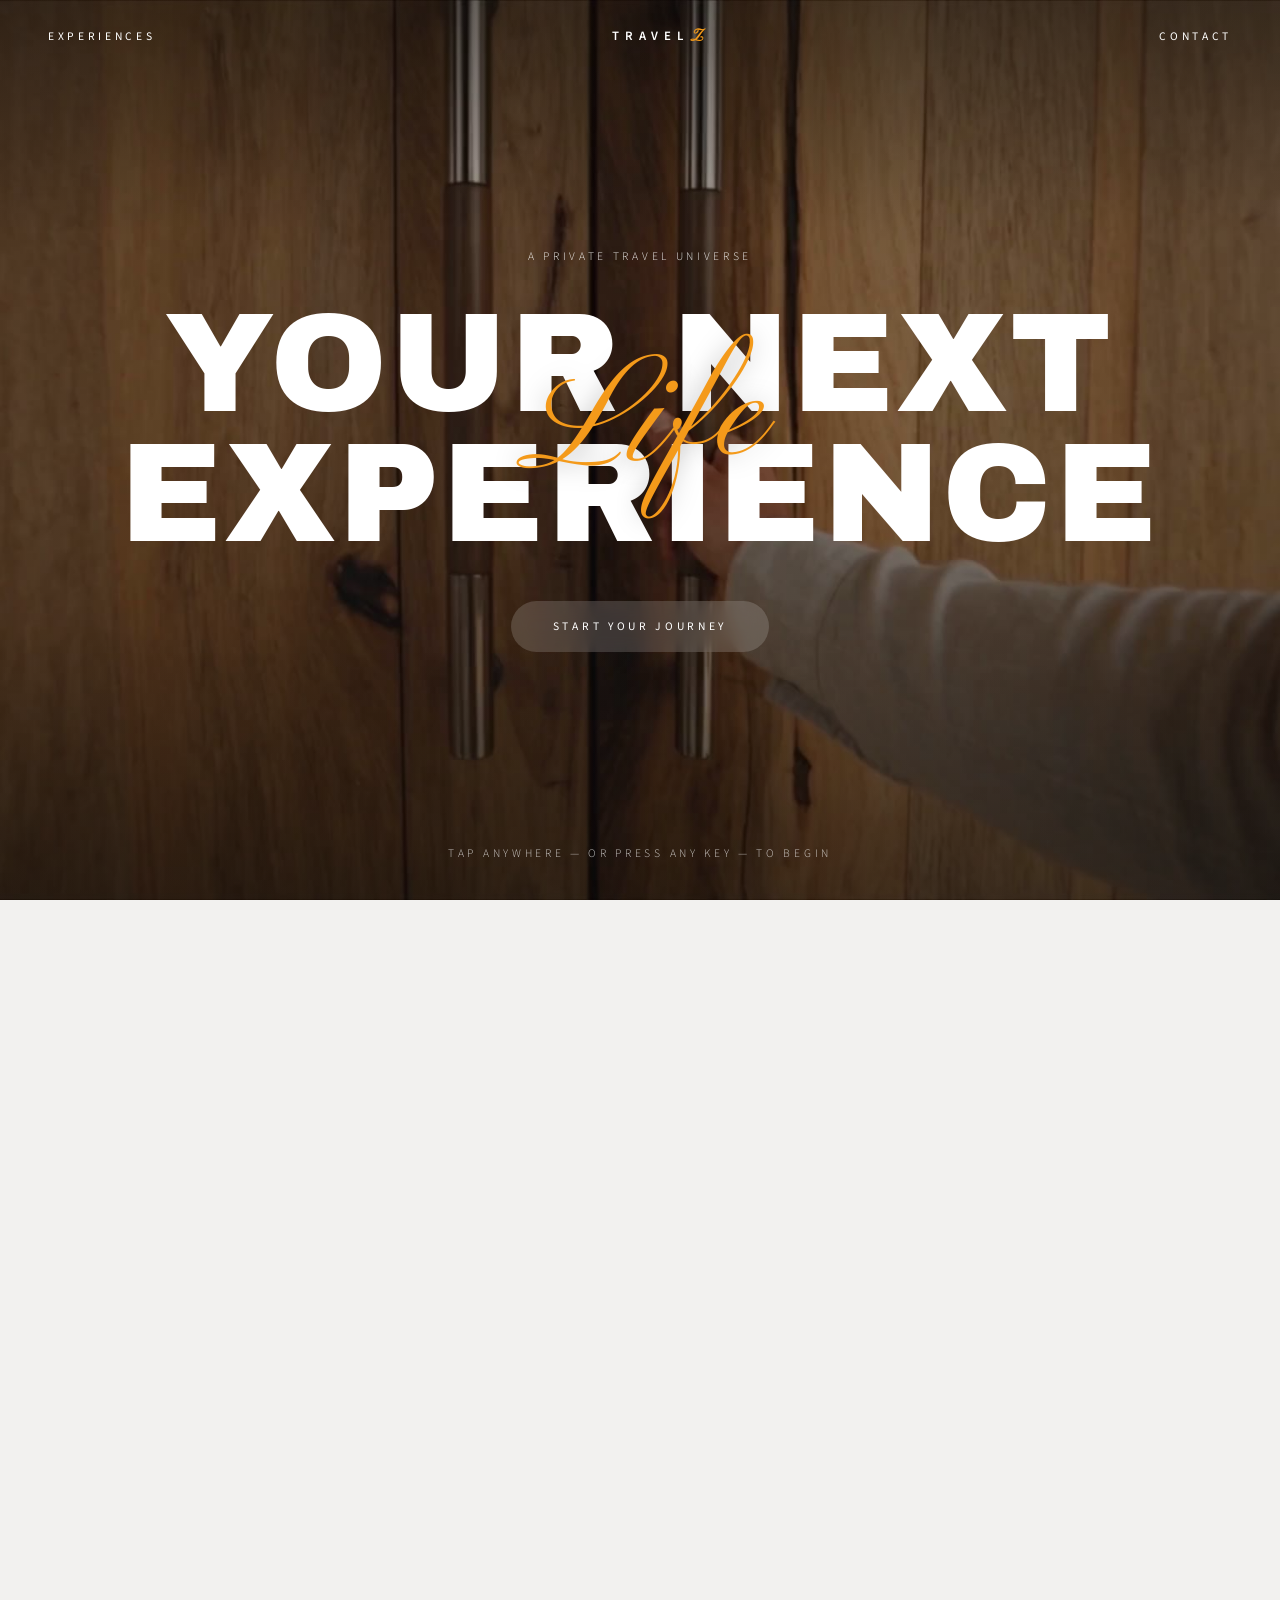
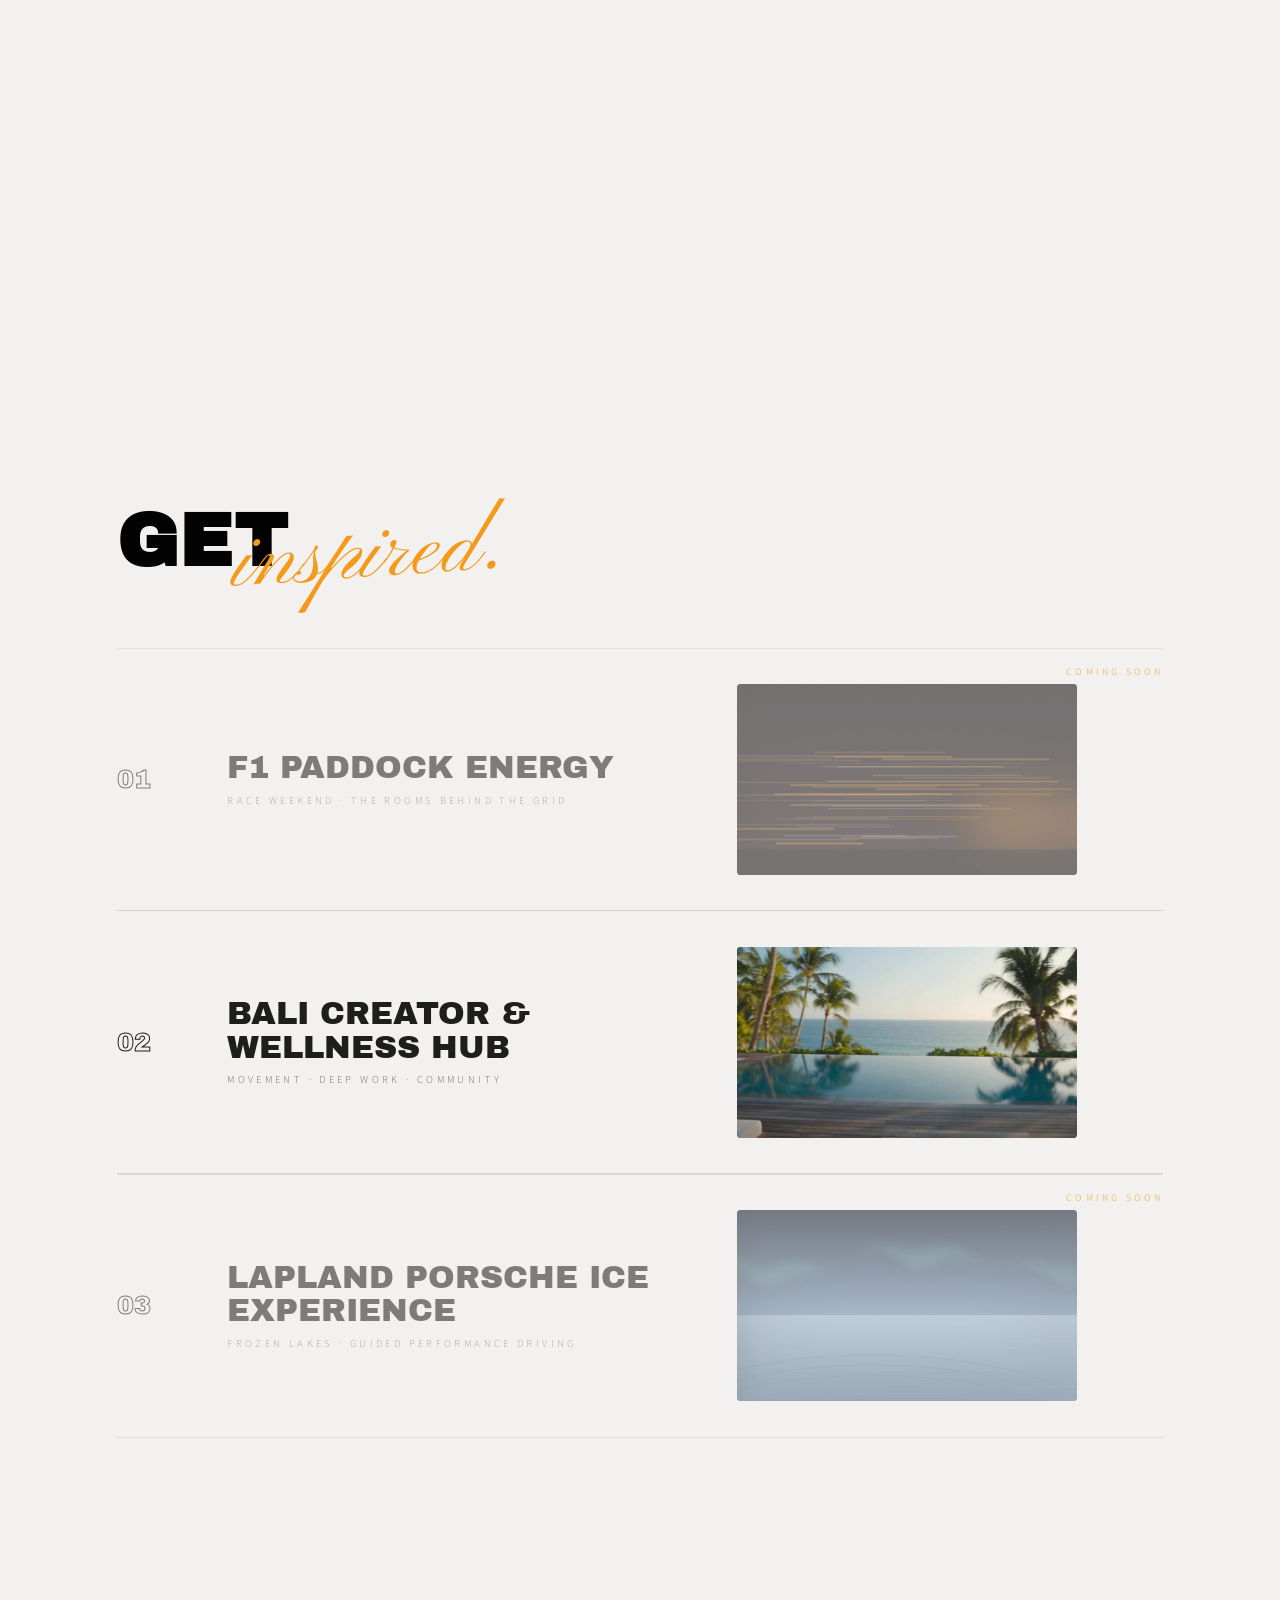
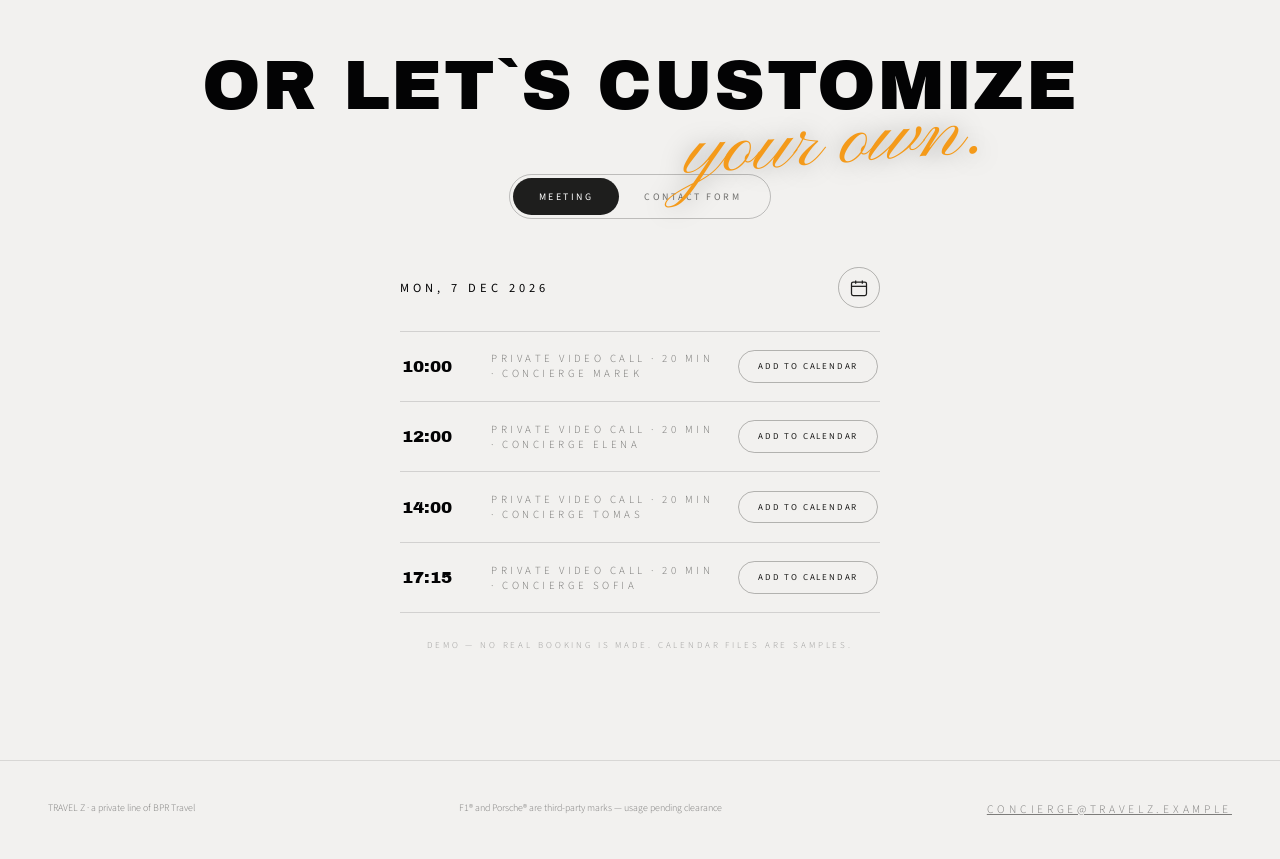
==== commit 1697b4e7: "css and index update" ====
--- a/index.html
+++ b/index.html
@@ -35,7 +35,6 @@
       <div class="display">Your Next<br>Experience</div>
       <span class="script" aria-hidden="true">Life</span>
     </div>
-    <p class="tagline utility">Private journeys, hidden access and effortless escapes for the ones who do not wait in line.</p>
     <button id="enter-pill" class="pill">Start your journey</button>
     <p class="hint utility">Tap anywhere — or press any key — to begin</p>
   </div>
@@ -126,21 +125,13 @@
 
       <div id="panel-contact" role="tabpanel" aria-labelledby="tab-contact" hidden>
         <form id="proposal-form" novalidate>
-          <div class="field reveal">
-            <label class="utility" for="f-name">Name</label>
-            <input id="f-name" name="name" type="text" required autocomplete="name">
-            <p class="err">Please tell us your name.</p>
-          </div>
+          
           <div class="field reveal">
             <label class="utility" for="f-email">Email</label>
             <input id="f-email" name="email" type="email" required autocomplete="email">
             <p class="err">A valid email is needed to reply.</p>
           </div>
-          <div class="field reveal">
-            <label class="utility" for="f-phone">Phone / WhatsApp</label>
-            <input id="f-phone" name="phone" type="tel" required autocomplete="tel">
-            <p class="err">A phone number is needed to reach you.</p>
-          </div>
+          
           <div class="form-actions reveal">
             <button class="pill" type="submit" style="background:var(--off-black); color:#fff;">Request private proposal</button>
           </div>
--- a/style.css
+++ b/style.css
@@ -235,9 +235,13 @@
 .section { padding: clamp(5rem, 12vh, 9rem) clamp(1.2rem, 6vw, 5rem); max-width: 1200px; margin: 0 auto; }
 .section-head { position: relative; margin-bottom: clamp(3rem, 8vh, 5rem); }
 .section-head .display { font-size: clamp(2.2rem, 6.5vw, 4.6rem); color: var(--black); }
+
 .section-head .script {
-  position: absolute; left: clamp(6rem, 22vw, 16rem); top: 58%;
-  transform: rotate(-4deg); font-size: clamp(2.6rem, 7.5vw, 5.6rem);
+    position: absolute;
+    left: clamp(6rem, 9vw, 16rem);
+    top: 5%;
+    transform: rotate(-4deg);
+    font-size: clamp(2.6rem, 7.5vw, 5.6rem);
 }
 
 /* reveal on first view */
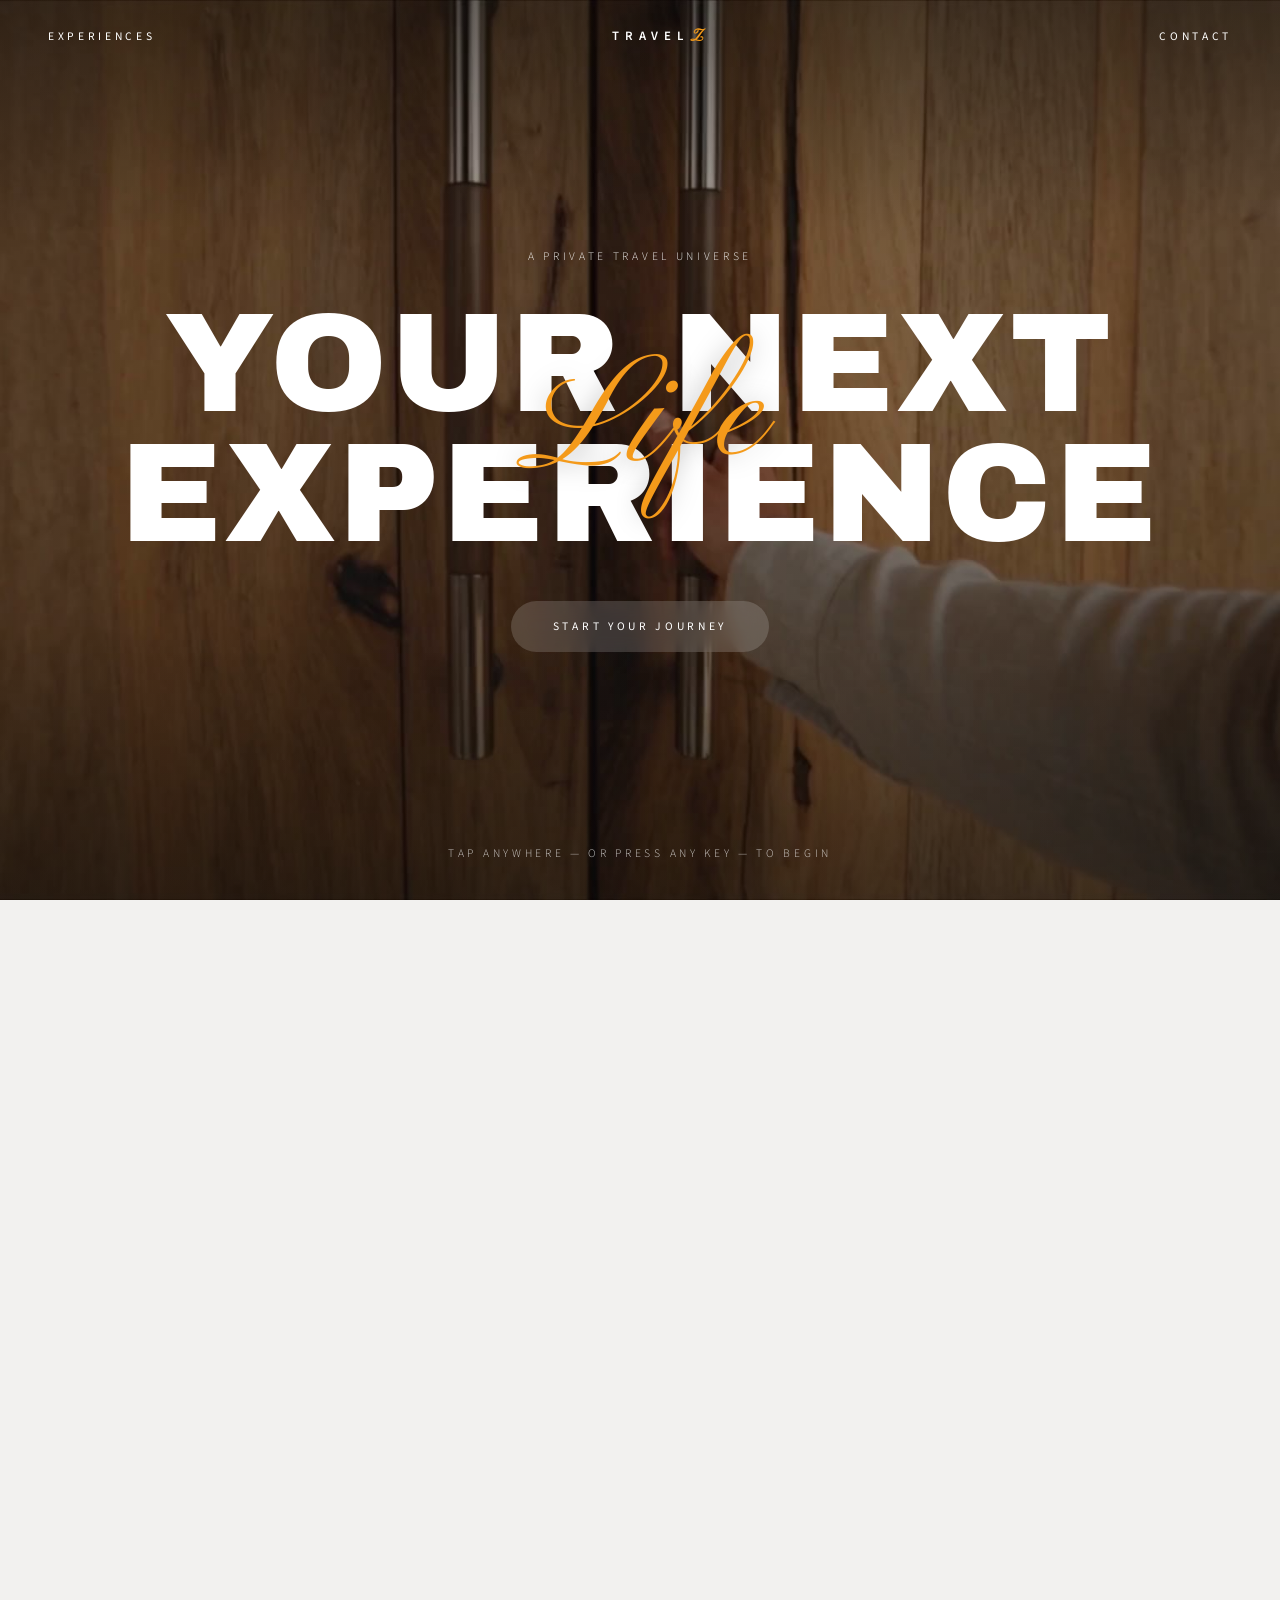
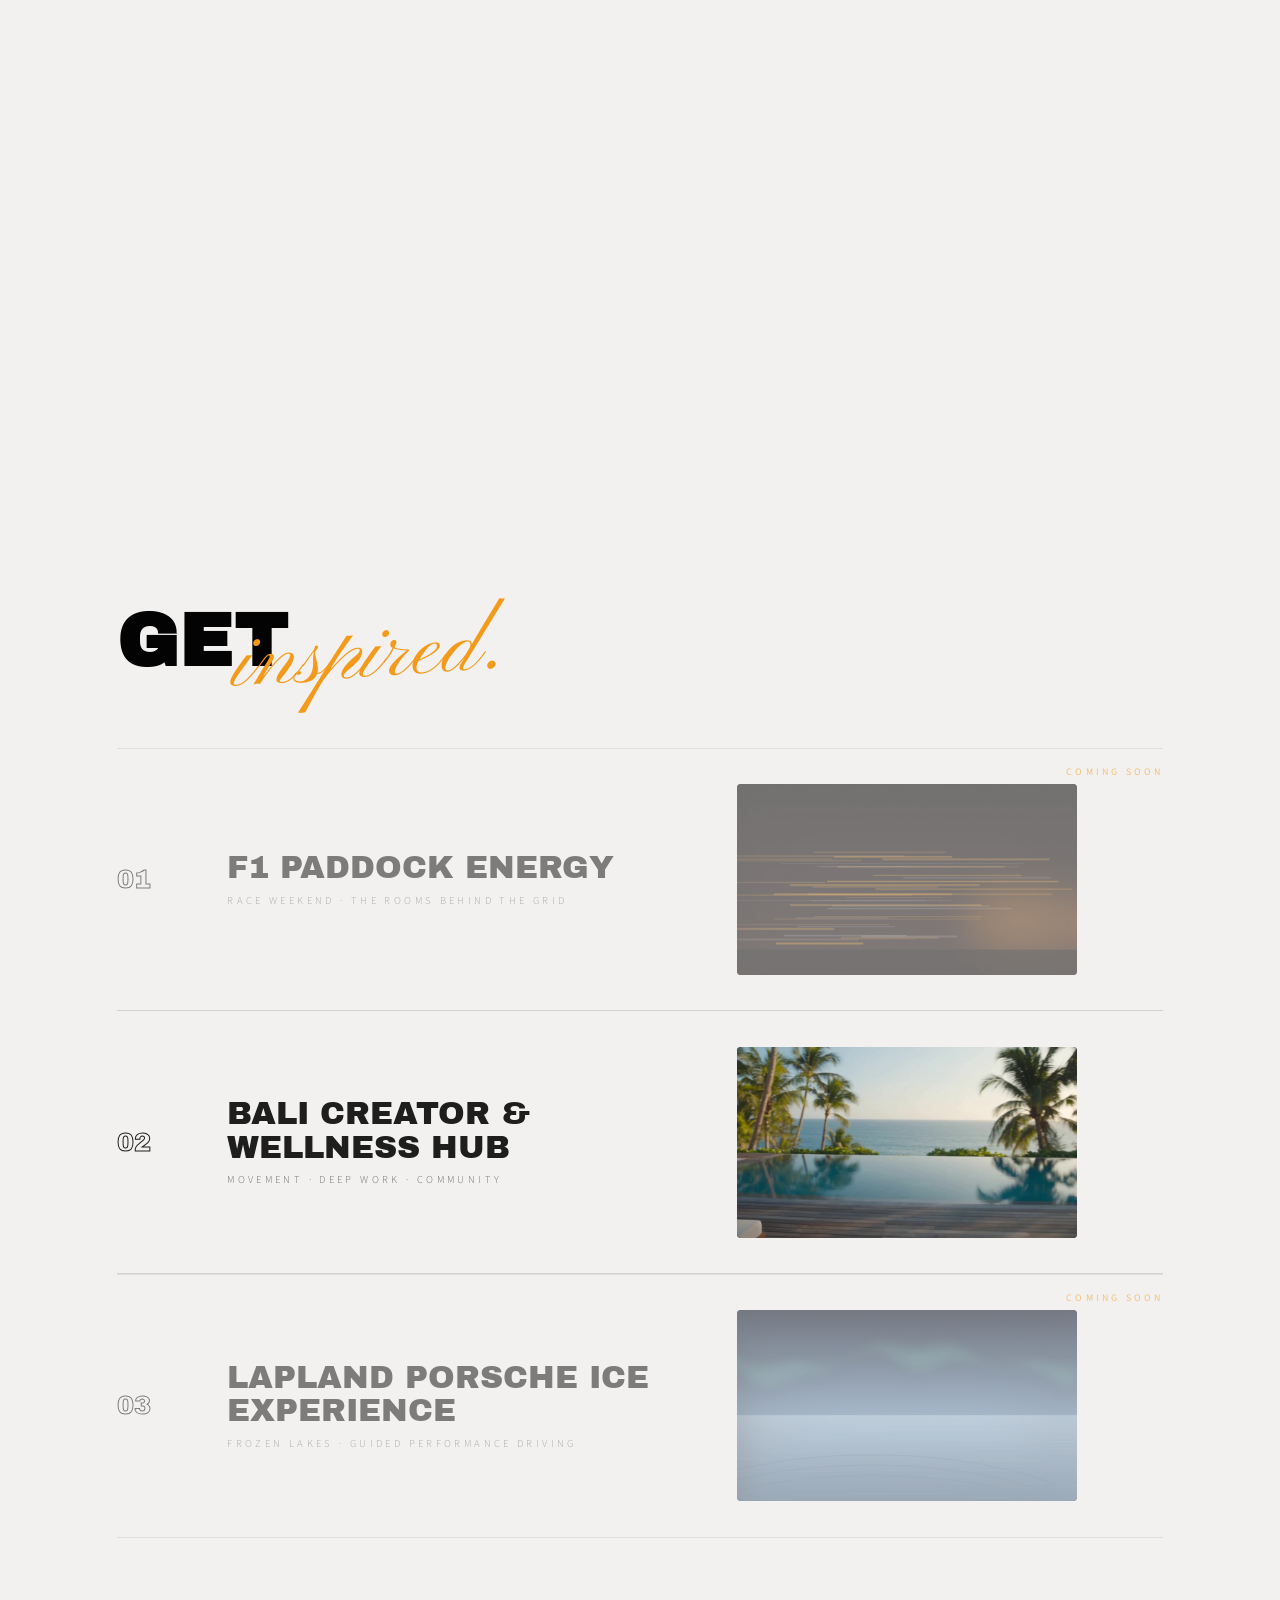
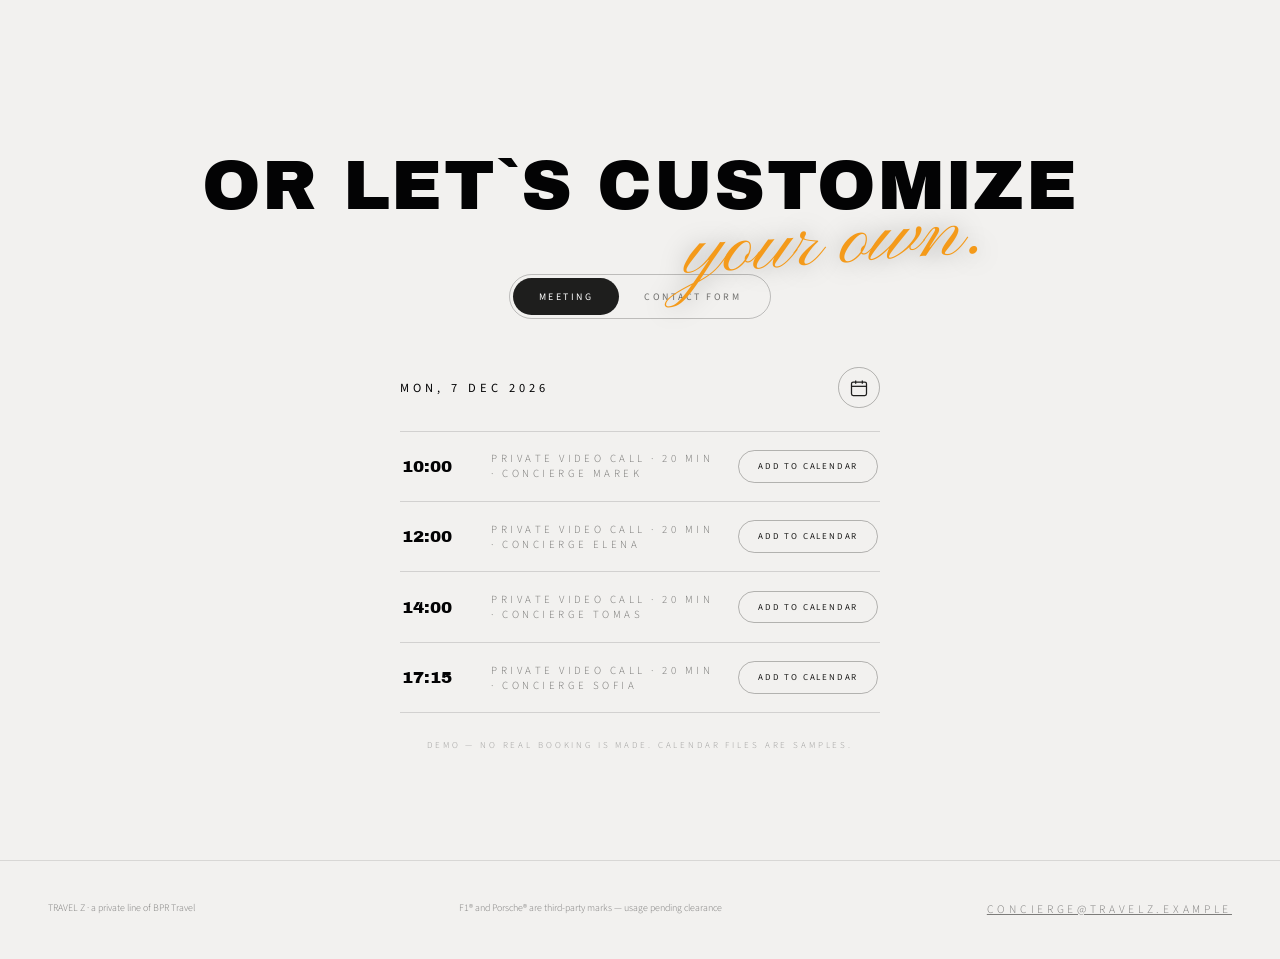
==== commit 77c9ef86: "scroll indicator addition" ====
--- a/index.html
+++ b/index.html
@@ -47,7 +47,7 @@
     <div class="script">A private world.</div>
   </div>
 </div>
-
+<div id="scroll-right-container" style="width: 60px; height: 100px;"></div>
 <!-- ============ AFTER THE FILM ============ -->
 <main class="after-film">
 
@@ -153,5 +153,37 @@
 </main>
 
 <script src="app.js"></script>
+<script>const container = document.getElementById('scroll-right-container');
+  
+  const numLines = 15;
+  const radiusInner = 28;
+  const radiusOuter = 42;
+  const cx = 10; // Shifted left so the circle pushes out to the right
+  const cy = 50; // Centered vertically
+
+  const svg = document.createElementNS("http://www.w3.org/2000/svg", "svg");
+  svg.setAttribute("viewBox", "0 0 60 100");
+  svg.setAttribute("width", "100%");
+  svg.setAttribute("height", "100%");
+
+  for (let i = 0; i < numLines; i++) {
+    // Angle from -90 deg (top) to +90 deg (bottom) to form a right-facing half-circle
+    const angle = -Math.PI / 2 + (Math.PI * i) / (numLines - 1);
+
+    const line = document.createElementNS("http://www.w3.org/2000/svg", "line");
+    line.setAttribute("x1", cx + radiusInner * Math.cos(angle));
+    line.setAttribute("y1", cy + radiusInner * Math.sin(angle));
+    line.setAttribute("x2", cx + radiusOuter * Math.cos(angle));
+    line.setAttribute("y2", cy + radiusOuter * Math.sin(angle));
+    line.setAttribute("class", "tick");
+
+    // Linearly increase delay from top (i=0) to bottom (i=14) for a downward load
+    const delay = (i / numLines) * 1.2; 
+    line.style.animationDelay = `${delay}s`;
+
+    svg.appendChild(line);
+  }
+
+  container.appendChild(svg);</script>
 </body>
 </html>
--- a/style.css
+++ b/style.css
@@ -17,7 +17,20 @@
   --track: 0.32em;            /* utility tracking, spec ≈0.2–0.5em */
   --ease: cubic-bezier(.22,.61,.36,1);
 }
-
+.tick {
+    stroke: #ffffff; /* Adjust color to fit your site */
+    stroke-width: 3;
+    stroke-linecap: round;
+    opacity: 0;
+    animation: cascadeFade 2s infinite ease-out;
+  }
+
+  @keyframes cascadeFade {
+    0% { opacity: 0; transform: translateY(-2px); }
+    15% { opacity: 1; transform: translateY(0); }
+    60% { opacity: 0; transform: translateY(2px); }
+    100% { opacity: 0; transform: translateY(0); }
+  }
 * { margin: 0; padding: 0; box-sizing: border-box; }
 html { scroll-behavior: auto; }
 body {
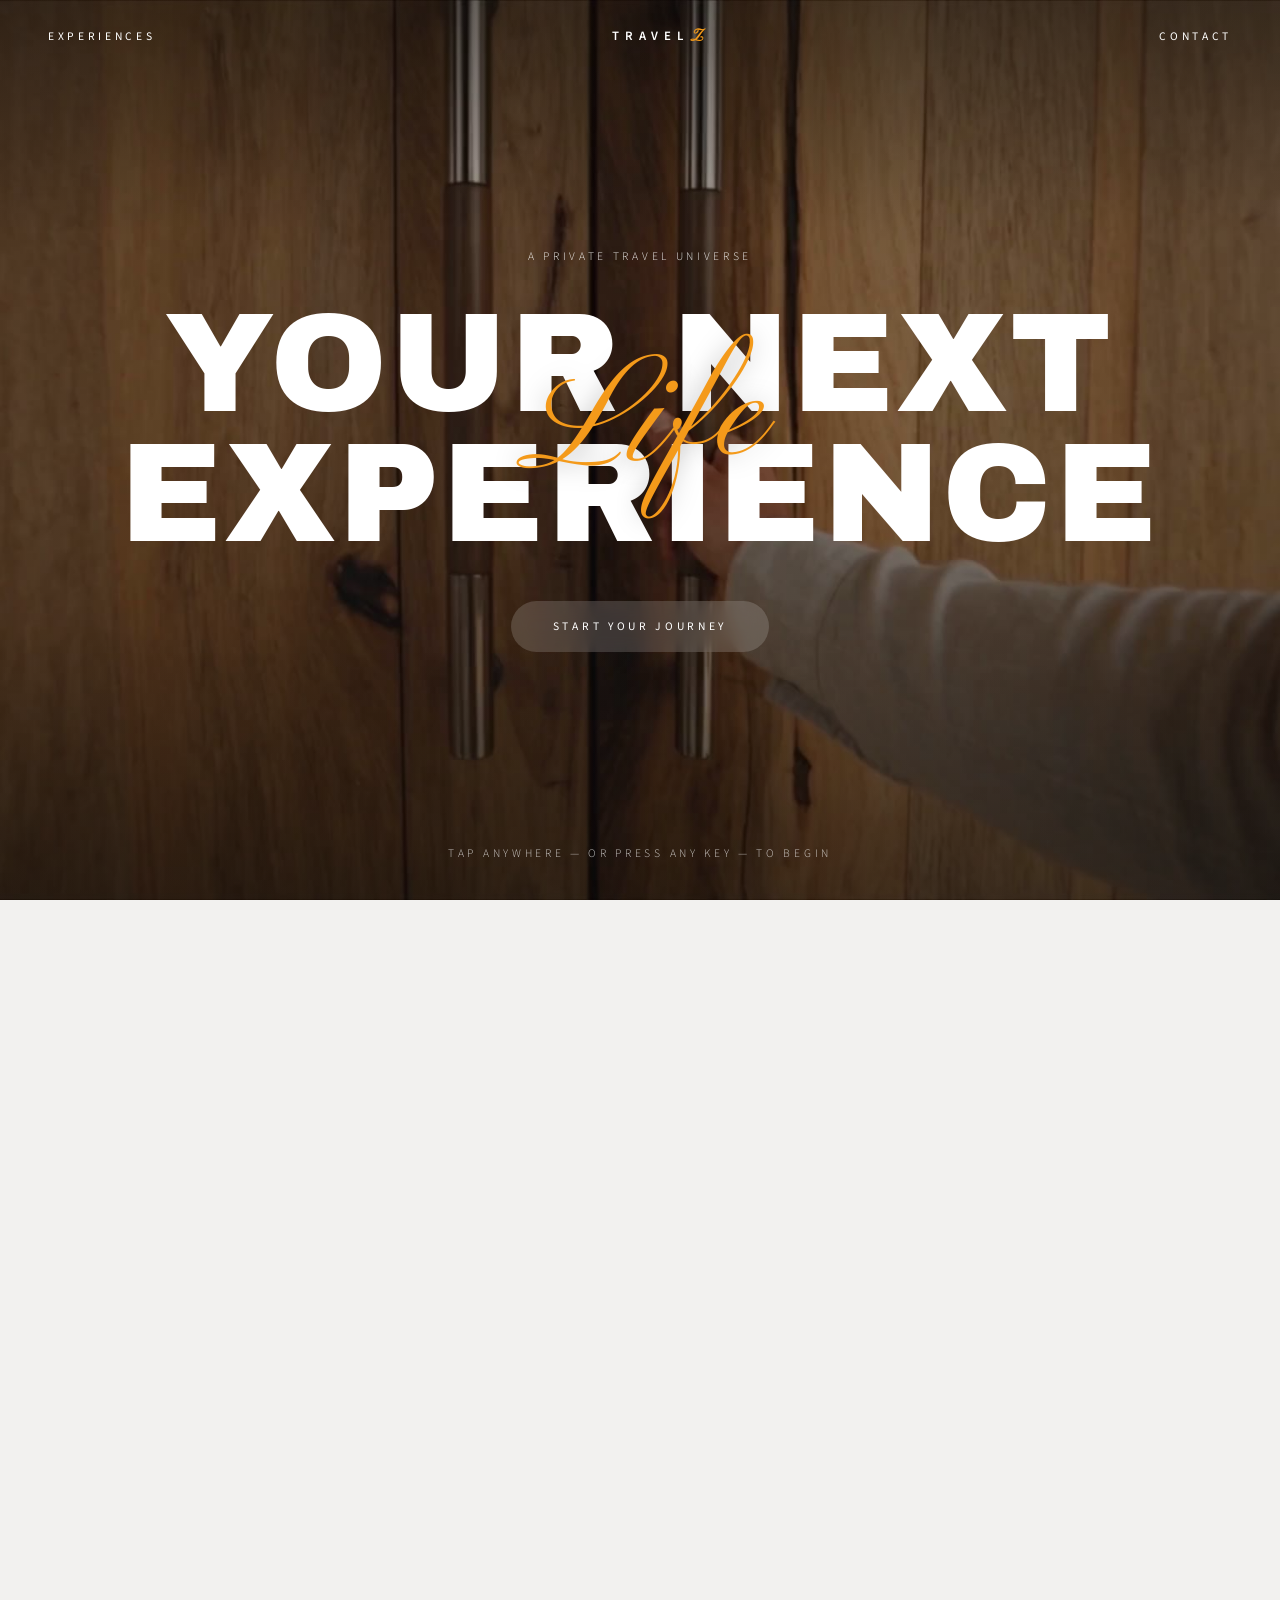
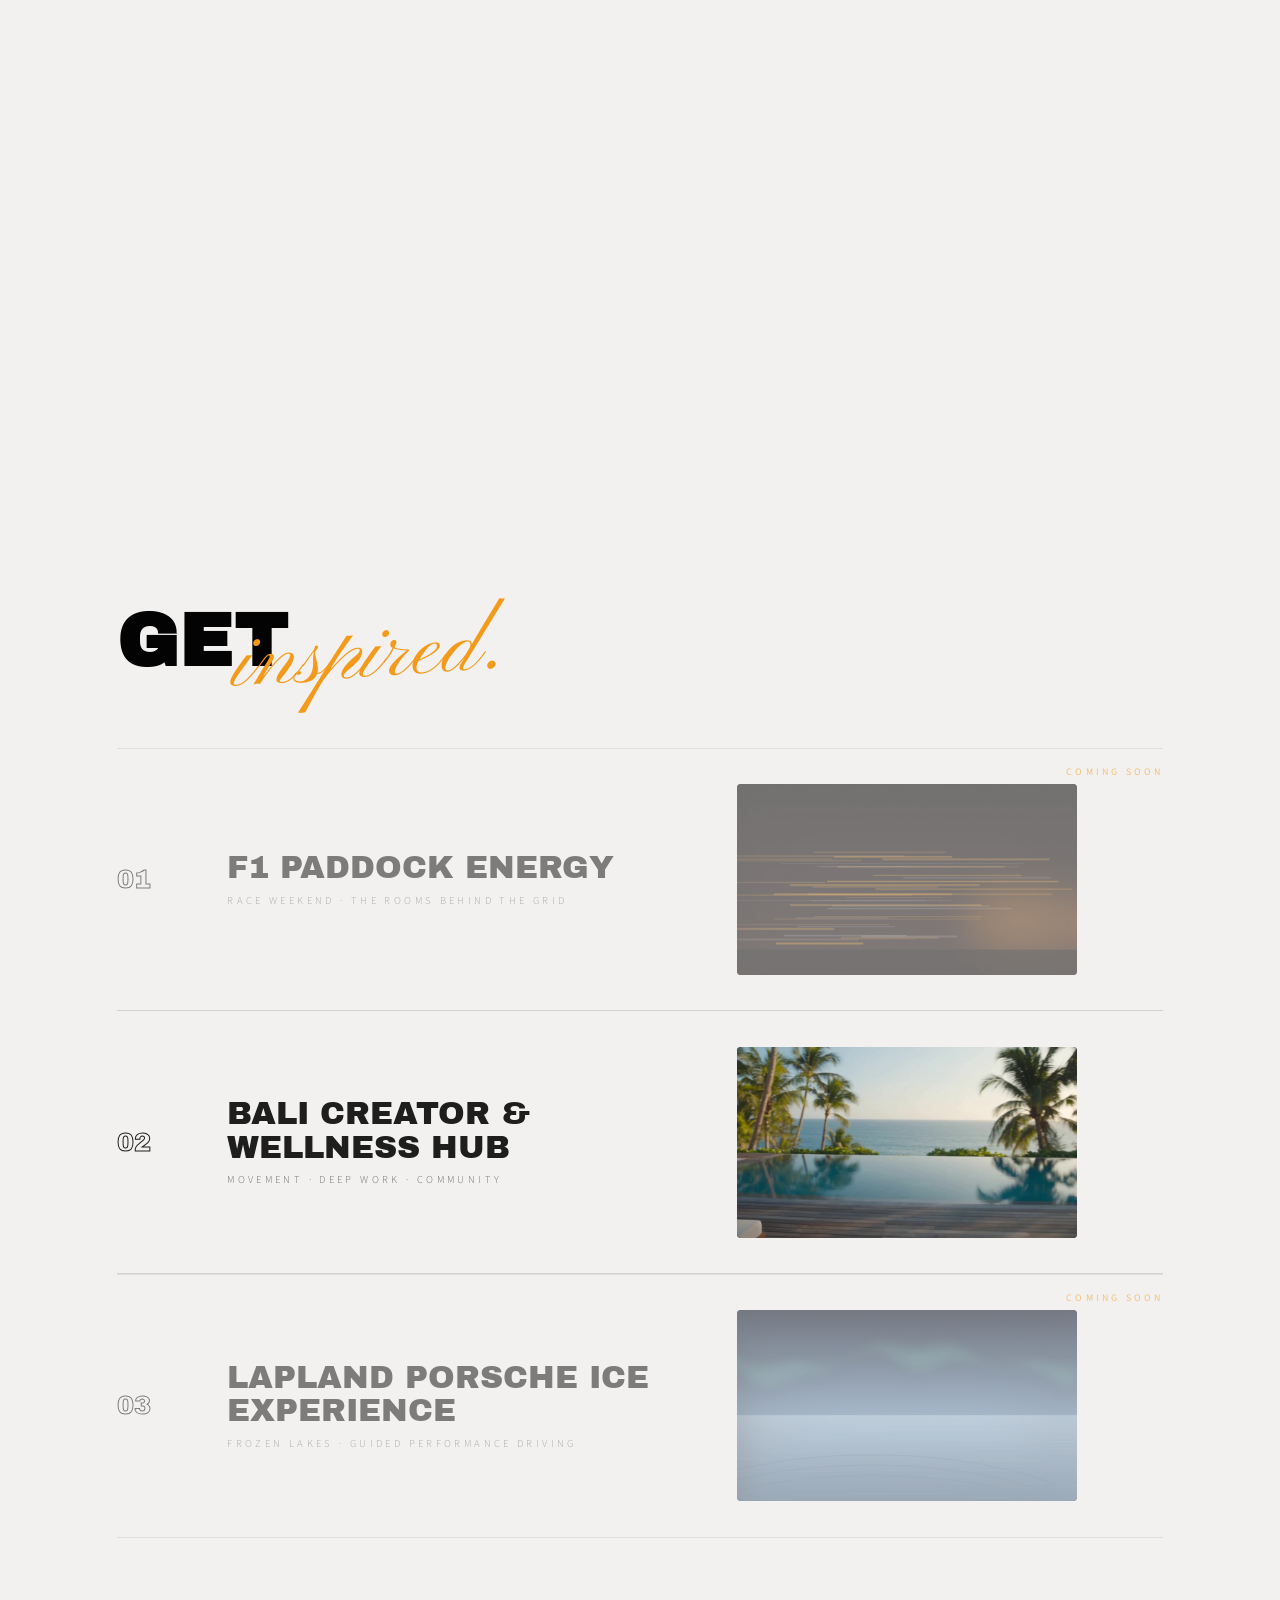
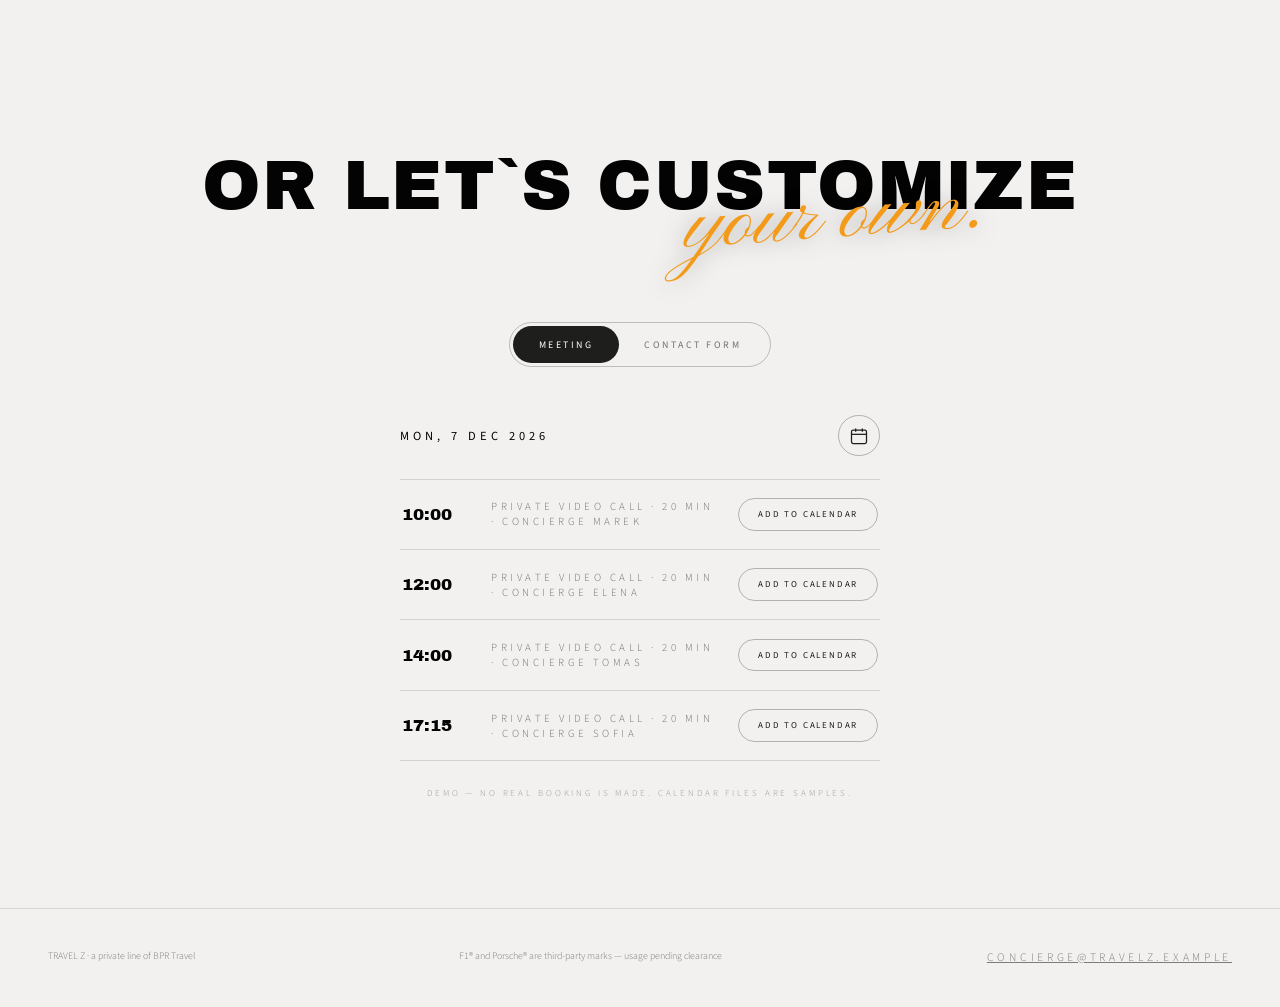
==== commit 8975aab9: "text and margin changes" ====
--- a/index.html
+++ b/index.html
@@ -96,11 +96,11 @@
   <section class="section closing" id="contact">
     <div class="lockup reveal" style="display:inline-block; position:relative;">
       <div class="display">Or let`s customize</div>
-      <span class="script" style="position:absolute; left:55%; top:70%; transform:rotate(-4deg); white-space:nowrap;">your own.</span>
+      <span class="script" style="position:absolute; left:55%; top:30%; transform:rotate(-4deg); white-space:nowrap;">your own.</span>
     </div>
   
 
-    <div class="form-wrap" style="margin-top: 3.5rem;">
+    <div class="form-wrap" style="margin-top: 6.5rem;">
       <div class="switch reveal" role="tablist" aria-label="How to begin">
         <button class="switch-btn active" id="tab-meeting" role="tab" aria-selected="true" aria-controls="panel-meeting">Meeting</button>
         <button class="switch-btn" id="tab-contact" role="tab" aria-selected="false" aria-controls="panel-contact">Contact form</button>
